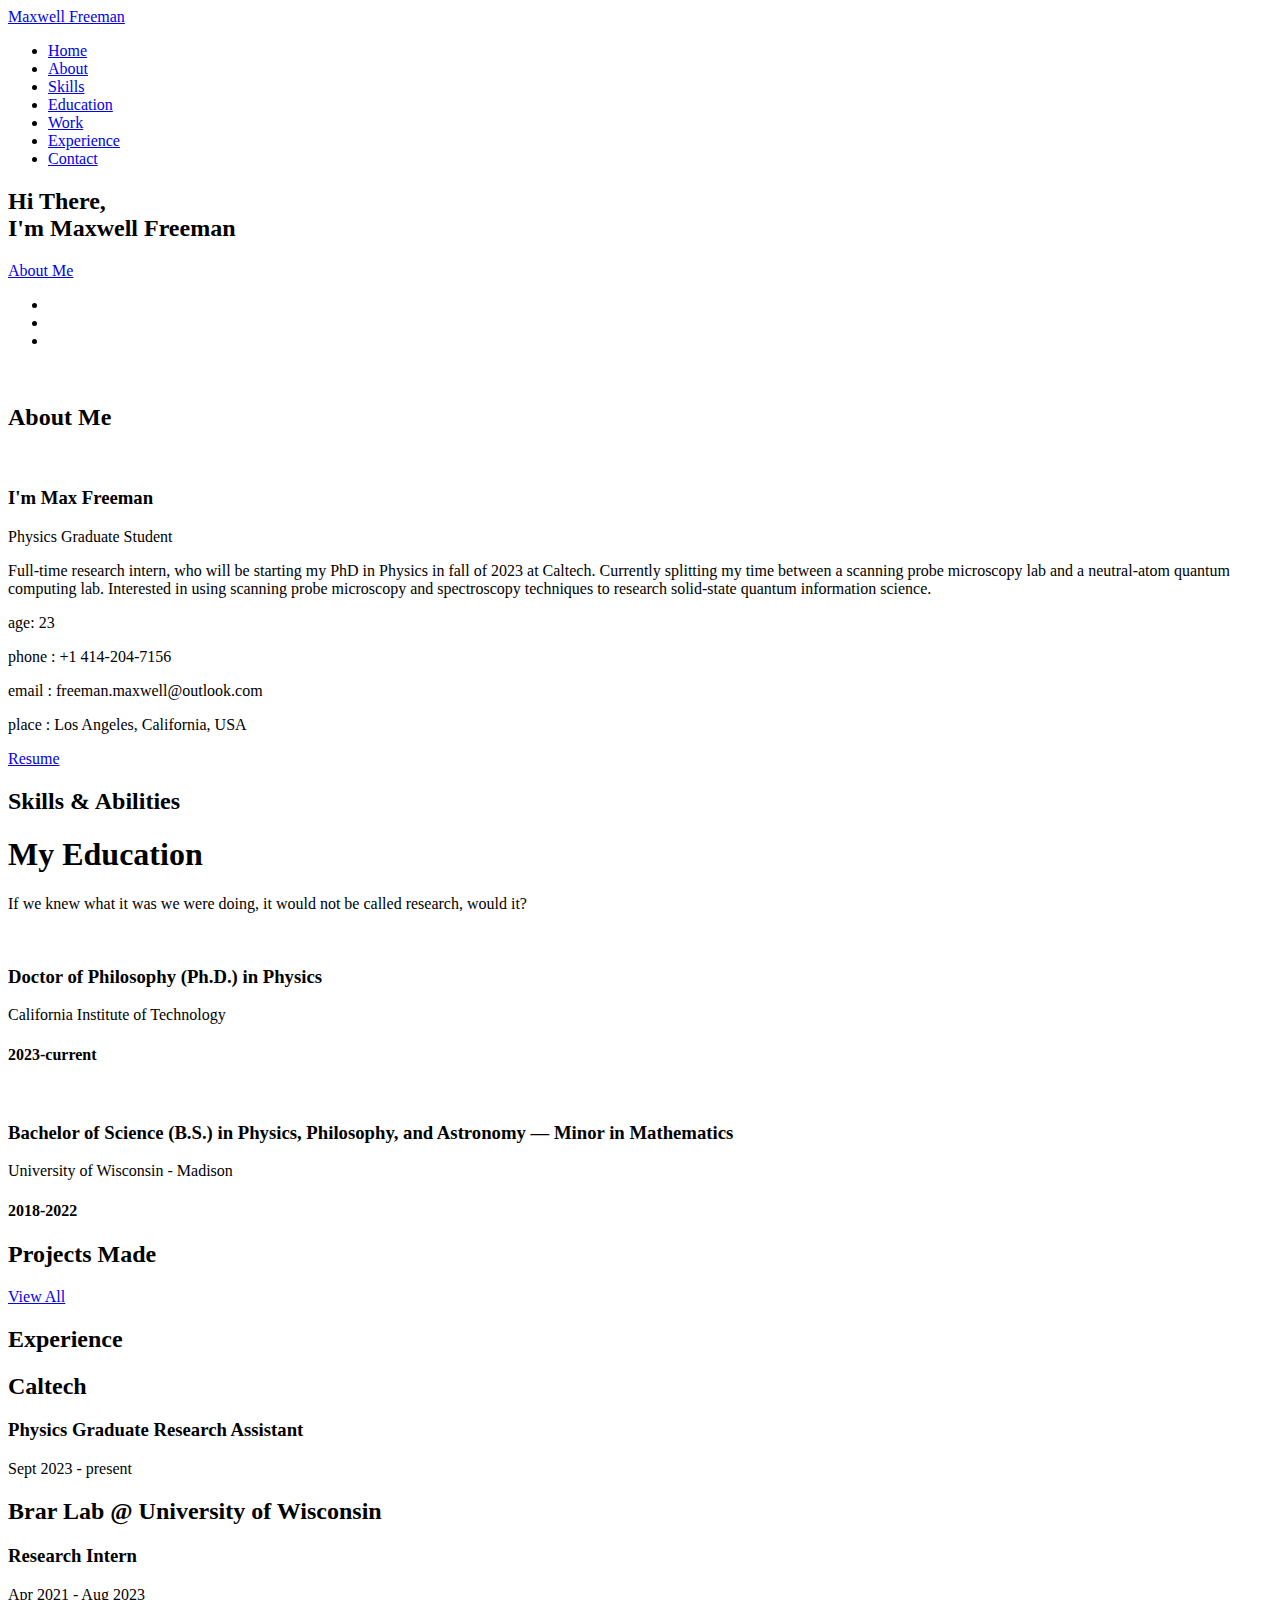
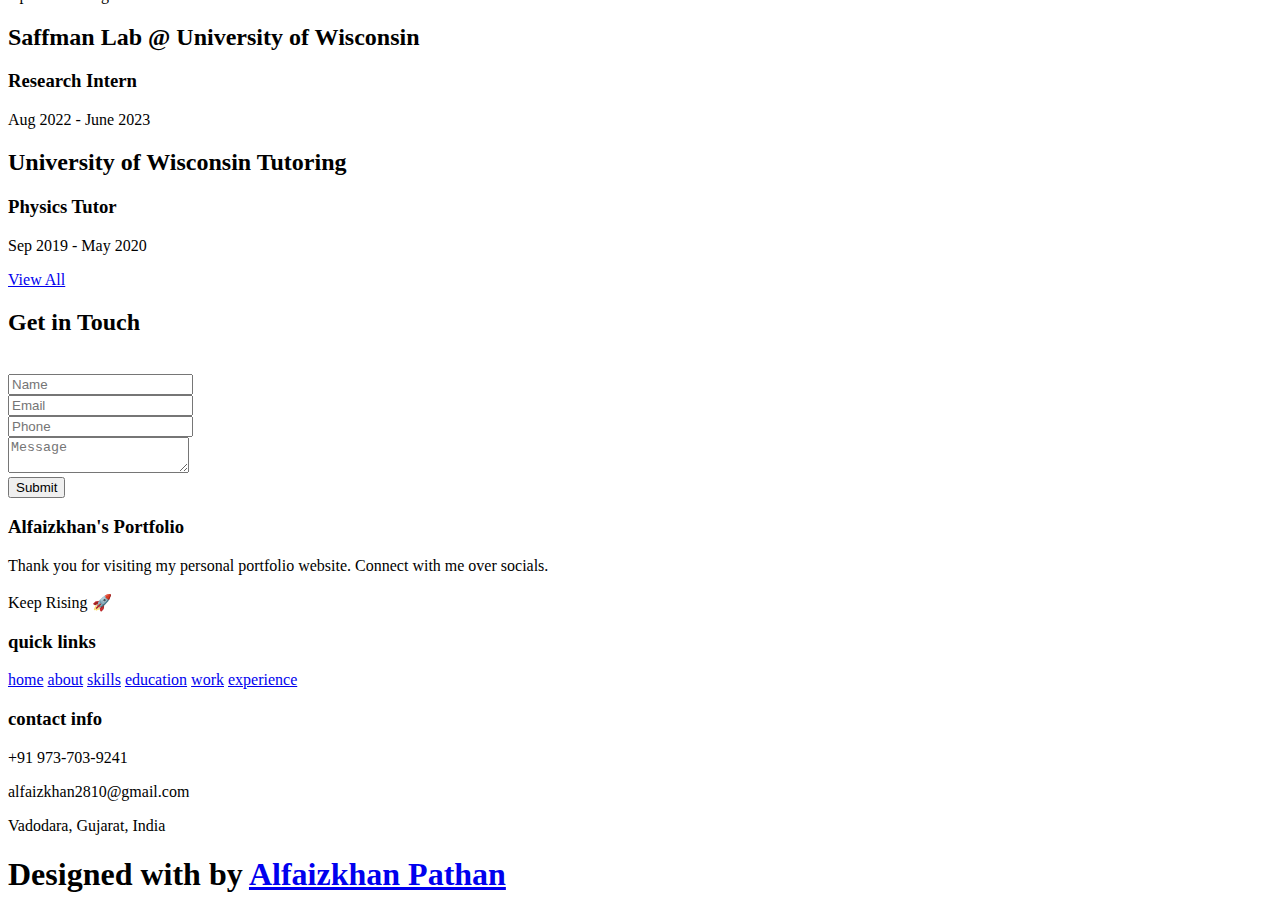
==== index.html @ c897b134 "Updated experience" ====
<!DOCTYPE html>
<html lang="en">
<head>
    <meta charset="UTF-8">
    <meta http-equiv="X-UA-Compatible" content="IE=edge">
    <meta name="viewport" content="width=device-width, initial-scale=1.0">
    <meta name="keywords" content="Maxwell Freeman, portfolio, Maxwell Freeman, resume, CV" />
    <meta name="description" content="Welcome to Maxwell Freeman's Portfolio. Physics Graduate Student" />
    <!-- Custom CSS -->
    <link rel="stylesheet" href="./assets/css/style.css">
    <!-- Font Awesome -->
    <link rel="stylesheet" href="https://cdnjs.cloudflare.com/ajax/libs/font-awesome/5.15.3/css/all.min.css" integrity="sha512-iBBXm8fW90+nuLcSKlbmrPcLa0OT92xO1BIsZ+ywDWZCvqsWgccV3gFoRBv0z+8dLJgyAHIhR35VZc2oM/gI1w==" crossorigin="anonymous" referrerpolicy="no-referrer" />
    <!-- Favicon -->
    <link id='favicon' rel="shortcut icon" href="./assets/images/favicon.png" type="image/x-png">
    <title>Portfolio | Maxwell Freeman</title>
</head>
<body oncontextmenu="return false">

<!-- pre loader -->
<!-- <div class="loader-container">
  <img draggable="false" src="./assets/images/preloader.gif" alt="">
</div> -->

<!-- navbar starts -->
<header>
        <a href="/" class="logo"><i class="fab fa-dev"></i> Maxwell Freeman</a>

        <div id="menu" class="fas fa-bars"></div>
        <nav class="navbar">
            <ul>
            <li><a class="active" href="#home">Home</a></li>
            <li><a href="#about">About</a></li>
            <li><a href="#skills">Skills</a></li>
            <li><a href="#education">Education</a></li>
            <li><a href="#work">Work</a></li>
            <li><a href="#experience">Experience</a></li>
            <li><a href="#contact">Contact</a></li>
            </ul>
        </nav>
</header>
<!-- navbar ends -->


<!-- hero section starts -->
<section class="home" id="home">
    <div id="particles-js"></div>

    <div class="content">
    <h2>Hi There,<br/> I'm Maxwell <span>Freeman</span></h2>
    <p><span class="typing-text"></span></p>
    <a href="#about" class="btn"><span>About Me</span>
      <i class="fas fa-arrow-circle-down"></i>
    </a>
    <div class="socials">
        <ul class="social-icons">
          <li><a class="linkedin" aria-label="LinkedIn" href="https://www.linkedin.com/in/maxwell-freeman-61b3b6212/" target="_blank"><i class="fab fa-linkedin"></i></a></li> 
          <li><a class="github" aria-label="GitHub" href="https://github.com/freemanmaxwell" target="_blank"><i class="fab fa-github"></i></a></li>
          <!--<li><a class="twitter" aria-label="Twitter" href="https://twitter.com/i_m_alfaizkhan" target="_blank"><i class="fab fa-twitter"></i></a></li> -->
          <!--<li><a class="telegram" aria-label="Telegram" href="https://t.me/i_m_alfaizkhan" target="_blank"><i class="fab fa-telegram-plane"></i></a></li> -->
          <li><a class="instagram" aria-label="Instagram" href="https://www.instagram.com/freemanmax6/"><i class="fab fa-instagram" target="_blank"></i></a></li>
          <!-- <li><a class="dev" aria-label="Dev" href="https://dev.to/alfaizkhan" target="_blank"><i class="fab fa-dev"></i></a></li> -->
        </ul>
      </div>
    </div>
<div class="image">
    <img draggable="false" class="tilt" src="./assets/images/firstpic.png" alt="">
</div>
</section>
<!-- hero section ends -->


<!-- about section starts -->
<section class="about" id="about">
    <h2 class="heading"><i class="fas fa-user-alt"></i> About <span>Me</span></h2>
    
    <div class="row">

    <div class="image">
        <img draggable="false" class="tilt" src="./assets/images/profile.jpg" alt="">
    </div>
    <div class="content">
        <h3>I'm Max Freeman <i class="fab fa-black-tie"></i></h3>
        <span class="tag">Physics Graduate Student <i class="fas fa-mobile-alt"></i></span>
        <p>Full-time research intern, who will be starting my PhD in Physics in fall of 2023 at Caltech. Currently splitting my time
          between a scanning probe microscopy lab and a neutral-atom quantum computing lab. Interested in using scanning
          probe microscopy and spectroscopy techniques to research solid-state quantum information science.</p>
        
        <!--<p>I have 3+ years of professional experience in mobile application development including android native, Flutter & Xamarin Cross- platform. My skills includes:
          <br>• Working knowledge with SQLite, RESTful APIs, Firebase (Authentication, Database, Storage, FCM, Crashlytics, Cloud Functions, Dynamic Links), Google Maps(routes and directions), Third-party libraries, Payment Gateway like Stipe.
          <br>• Familiar with JIRA, Git (GitHub, Bitbucket, GitLab), SVN and CI/CD pipeline. • Working knowledge in Dart & Flutter Framework.
          <br>•  Solid understanding of the full mobile app development life cycle.
          <br>• Collaborating with UI and UX Designers, as well as Software Testers, to ensure that each app is presentable and in perfect working order.
          <br>• Identify and correct bugs. Maintain quality and ensure responsiveness of applications.
          <br>• Proofreading app code and correcting mistakes before each app is released. </p>-->
        
        <div class="box-container">
            <div class="box">
              <p><span> age: </span> 23</p>
              <p><span> phone : </span> +1 414-204-7156</p>
            </div>
            <div class="box">
              <p><span> email : </span> freeman.maxwell@outlook.com</p>
              <p><span> place : </span> Los Angeles, California, USA</p>
            </div>
        </div>
        
        <div class="resumebtn">
            <a href="#" class="btn"><span>Resume</span>
                <i class="fas fa-chevron-right"></i>
            </a>
        </div>

    </div>
    </div>
</section>
<!-- about section ends -->

<!-- skills section starts -->
<section class="skills" id="skills">

    <h2 class="heading"><i class="fas fa-laptop-code"></i> Skills & <span>Abilities</span></h2>

    <div class="container">
          <div class="row" id="skillsContainer">

            <!-- <div class="bar">
              <div class="info">
                <img src="https://img.icons8.com/color/48/000000/adobe-xd.png"/>
                <span>AdobeXD</span>
              </div>
            </div> -->

      </div>
</div>
</section>
<!-- skills section ends -->


<!-- education section starts -->
<section class="education" id="education">

  <h1 class="heading"><i class="fas fa-graduation-cap"></i> My <span>Education</span></h1>

    <p class="qoute">If we knew what it was we were doing, it would not be called research, would it?</p>

    <div class="box-container">

    <div class="box">
      <div class="image">
      <img draggable="false" src="./assets/images/educat/caltech.jpg" alt="">
      </div>
      <div class="content">
      <h3>Doctor of Philosophy (Ph.D.) in Physics</h3>
      <p>California Institute of Technology</p>
      <h4>2023-current</h4>
      </div>
    </div>   

    <div class="box">
        <div class="image">
        <img draggable="false" src="./assets/images/educat/wisc.jpg" alt="">
        </div>
        <div class="content">
        <h3>Bachelor of Science (B.S.) in Physics, Philosophy, and Astronomy — Minor in Mathematics</h3>
        <p>University of Wisconsin - Madison</p>
        <h4>2018-2022</h4>
        </div>
    </div>

</div>
</section>
<!-- education section ends -->


<!-- work project section starts -->
<section class="work" id="work">

  <h2 class="heading"><i class="fas fa-laptop-code"></i> Projects <span>Made</span></h2>

  <div class="box-container">

    <!-- <div class="box tilt">
      <img draggable="false" src="./assets/images/projects/portfolio1.PNG" alt="" />
      <div class="content">
        <div class="tag">
        <h3>Portfolio Website</h3>
        </div>
        <div class="desc">
          <p>Personal portfolio website. Don't need much info about it, just scroll down. You're here only!</p>
          <div class="btns">
            <a href="#" class="btn" target="_blank"><i class="fas fa-eye"></i> View</a>
            <a href="https://github.com/alfaizkhan/alfaizkhan.github.io" class="btn" target="_blank">Code <i class="fas fa-code"></i></a>
          </div>
        </div>
      </div>
    </div> -->

</div>

<div class="viewall">
  <a href="/projects" class="btn"><span>View All</span>
    <i class="fas fa-arrow-right"></i>
</a>
</div>

</section>
<!-- work project section ends -->

<!-- experience section starts -->
<section class="experience" id="experience">

  <h2 class="heading"><i class="fas fa-briefcase"></i> Experience</h2>
  <div class="quote">
      <span> </span>
  </div>

  <div class="timeline">

    <div class="container right">
      <div class="content">
        <div class="tag">
          <h2>Caltech</h2>
        </div>
        <div class="desc">
            <h3>Physics Graduate Research Assistant</h3>
            <p>Sept 2023 - present</p>
        </div>
      </div>
    </div>

    <div class="container left">
      <div class="content">
        <div class="tag">
          <h2>Brar Lab @ University of Wisconsin</h2>
        </div>
        <div class="desc">
            <h3>Research Intern</h3>
            <p>Apr 2021 - Aug 2023</p>
        </div>
      </div>
    </div>

    <div class="container right">
      <div class="content">
        <div class="tag">
          <h2>Saffman Lab @ University of Wisconsin</h2>
        </div>
        <div class="desc">
            <h3>Research Intern</h3>
            <p>Aug 2022 - June 2023</p>
        </div>
      </div>
    </div>

    <div class="container left">
      <div class="content">
        <div class="tag">
          <h2>University of Wisconsin Tutoring</h2>
        </div>
        <div class="desc">
            <h3>Physics Tutor</h3>
            <p>Sep 2019 - May 2020</p>
        </div>
      </div>
    </div>



  <div class="morebtn">
    <a href="/experience" class="btn"><span>View All</span>
      <i class="fas fa-arrow-right"></i>
  </a>
  </div>

</div>

</section>
<!-- experience section ends -->

<!-- contact section starts -->
<section class="contact" id="contact">
  
  <h2 class="heading"><i class="fas fa-headset"></i> Get in <span>Touch</span></h2>

  <div class="container">
    <div class="content">
      <div class="image-box">
        <img draggable="false" src="./assets/images/contact1.png" alt="">
      </div>
    <form id="contact-form">
      
      <div class="form-group">
        <div class="field">
          <input type="text" name="name" placeholder="Name" required>
          <i class='fas fa-user'></i>
        </div>
        <div class="field">
          <input type="text" name="email" placeholder="Email" required>
          <i class='fas fa-envelope'></i>
        </div>
        <div class="field">
          <input type="text" name="phone" placeholder="Phone">
          <i class='fas fa-phone-alt'></i>
        </div>
        <div class="message">
        <textarea placeholder="Message" name="message" required></textarea>
        <i class="fas fa-comment-dots"></i>
        </div>
        </div>
      <div class="button-area">
        <button type="submit">
          Submit <i class="fa fa-paper-plane"></i></button>
      </div>
    </form>
  </div>
  </div>
</section>
<!-- contact section ends -->


<!-- footer section starts -->
<section class="footer">

  <div class="box-container">

      <div class="box">
          <h3>Alfaizkhan's Portfolio</h3>
          <p>Thank you for visiting my personal portfolio website. Connect with me over socials. <br/> <br/> Keep Rising 🚀</p>
      </div>

      <div class="box">
          <h3>quick links</h3>
          <a href="#home"><i class="fas fa-chevron-circle-right"></i> home</a>
          <a href="#about"><i class="fas fa-chevron-circle-right"></i> about</a>
          <a href="#skills"><i class="fas fa-chevron-circle-right"></i> skills</a>
          <a href="#education"><i class="fas fa-chevron-circle-right"></i> education</a>
          <a href="#work"><i class="fas fa-chevron-circle-right"></i> work</a>
          <a href="#experience"><i class="fas fa-chevron-circle-right"></i> experience</a>
      </div>

      <div class="box">
          <h3>contact info</h3>
          <p> <i class="fas fa-phone"></i>+91 973-703-9241</p>
          <p> <i class="fas fa-envelope"></i>alfaizkhan2810@gmail.com</p>
          <p> <i class="fas fa-map-marked-alt"></i>Vadodara, Gujarat, India</p>
          <div class="share">

              <a href="https://www.linkedin.com/in/alfaizkhan" class="fab fa-linkedin" aria-label="LinkedIn" target="_blank"></a>
              <a href="https://github.com/alfaizkhan" class="fab fa-github" aria-label="GitHub" target="_blank"></a>
              <a href="mailto:alfaizkhan2810@gmail.com" class="fas fa-envelope" aria-label="Mail" target="_blank"></a>
              <a href="https://twitter.com/i_m_alfaizkhan" class="fab fa-twitter" aria-label="Twitter" target="_blank"></a>
              <a href="https://t.me/i_m_alfaizkhan" class="fab fa-telegram-plane" aria-label="Telegram" target="_blank"></a>
          </div>
      </div>
  </div>

  <h1 class="credit">Designed with <i class="fa fa-heart pulse"></i> by <a href="https://www.linkedin.com/in/alfaizkhan"> Alfaizkhan Pathan</a></h1>

</section>
<!-- footer section ends -->


<!-- scroll top btn -->
<a href="#home" aria-label="ScrollTop" class="fas fa-angle-up" id="scroll-top"></a>
<!-- scroll back to top -->


<!-- ==== ALL MAJOR JAVASCRIPT CDNS STARTS ==== -->
<!-- jquery cdn -->
<script src="https://cdnjs.cloudflare.com/ajax/libs/jquery/3.6.0/jquery.min.js" integrity="sha512-894YE6QWD5I59HgZOGReFYm4dnWc1Qt5NtvYSaNcOP+u1T9qYdvdihz0PPSiiqn/+/3e7Jo4EaG7TubfWGUrMQ==" crossorigin="anonymous" referrerpolicy="no-referrer"></script>

<!-- typed.js cdn -->
<script src="https://cdnjs.cloudflare.com/ajax/libs/typed.js/2.0.5/typed.min.js" integrity="sha512-1KbKusm/hAtkX5FScVR5G36wodIMnVd/aP04af06iyQTkD17szAMGNmxfNH+tEuFp3Og/P5G32L1qEC47CZbUQ==" crossorigin="anonymous" referrerpolicy="no-referrer"></script>

<!-- particle.js links -->
<script src="./assets/js/particles.min.js"></script>
<script src="./assets/js/app.js"></script>

<!-- vanilla tilt.js links -->
<script src="https://cdnjs.cloudflare.com/ajax/libs/vanilla-tilt/1.7.0/vanilla-tilt.min.js" integrity="sha512-SttpKhJqONuBVxbRcuH0wezjuX+BoFoli0yPsnrAADcHsQMW8rkR84ItFHGIkPvhnlRnE2FaifDOUw+EltbuHg==" crossorigin="anonymous" referrerpolicy="no-referrer"></script>

<!-- scroll reveal anim -->
<script src="https://unpkg.com/scrollreveal"></script>

<script
      type="text/javascript"
      src="https://cdn.jsdelivr.net/npm/emailjs-com@3/dist/email.min.js"
    ></script>

<!-- ==== ALL MAJOR JAVASCRIPT CDNS ENDS ==== -->

<script src="./assets/js/script.js"></script>

</body>
</html>
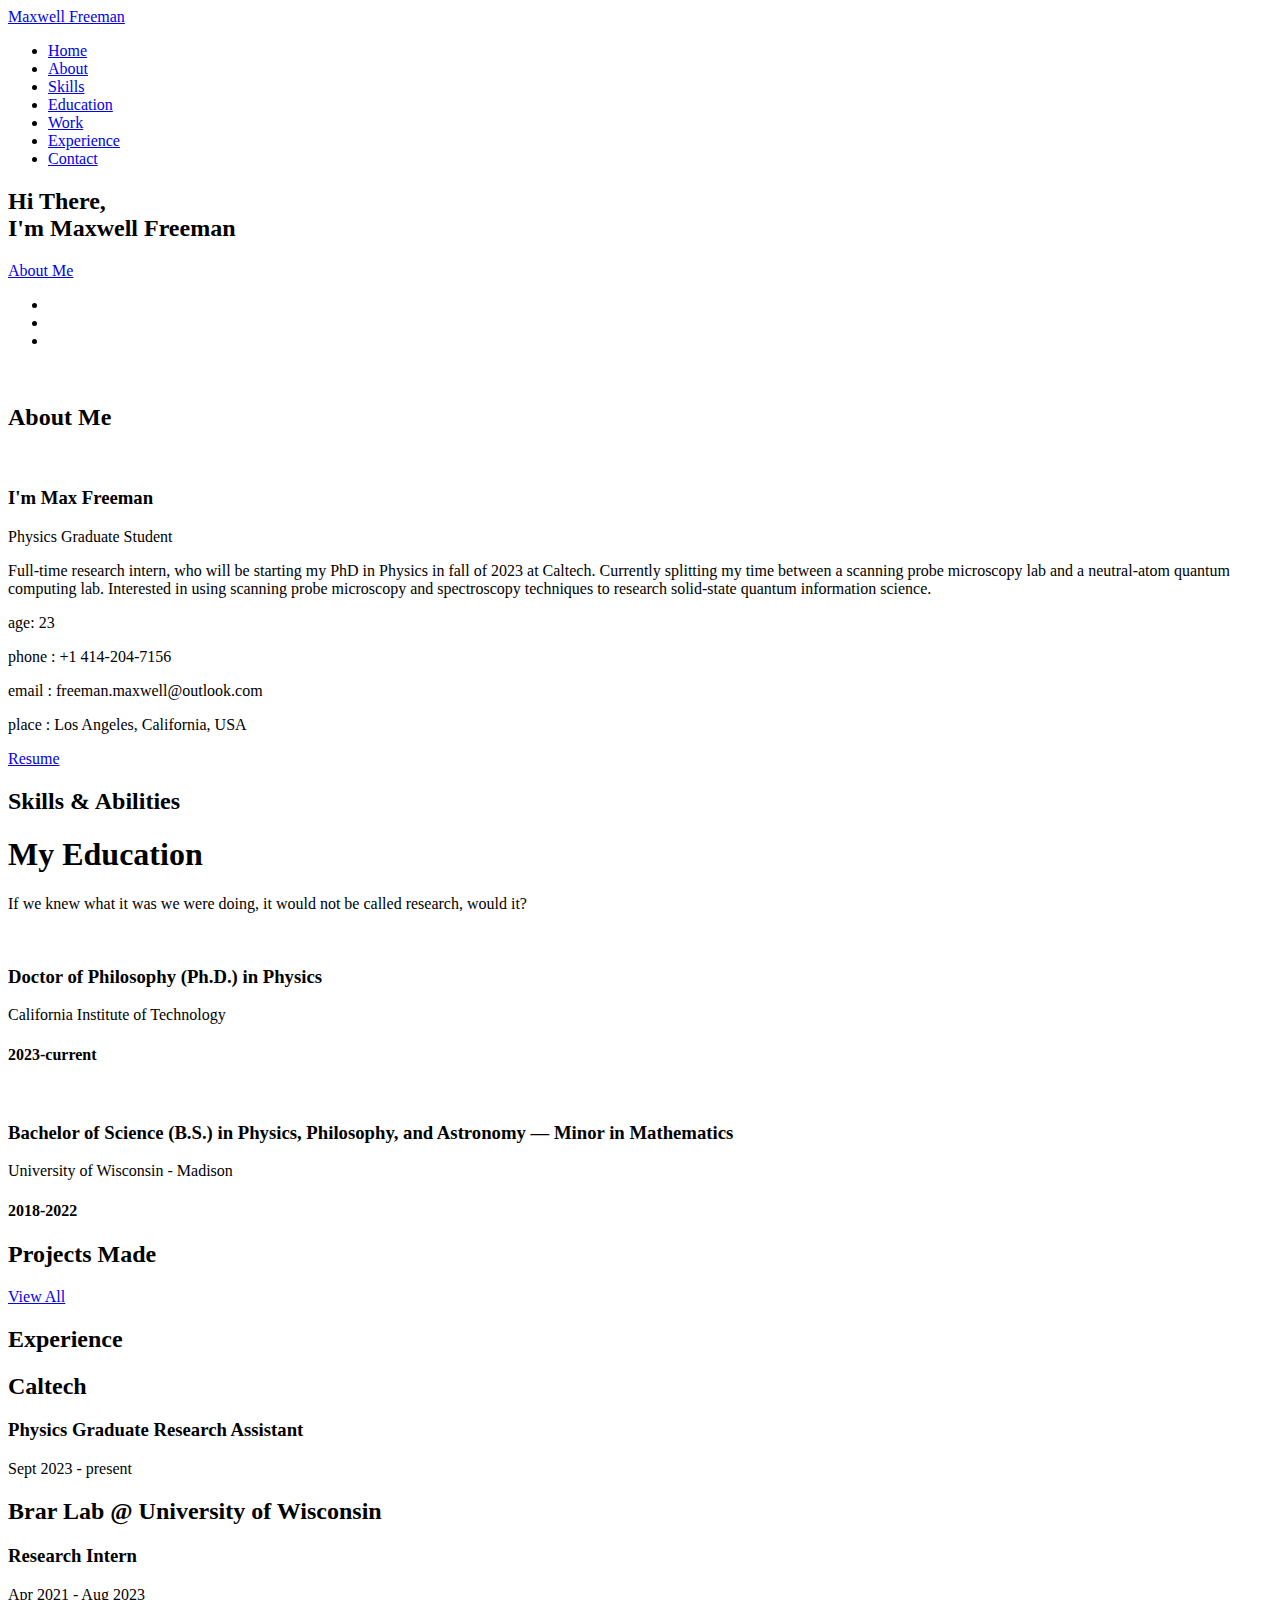
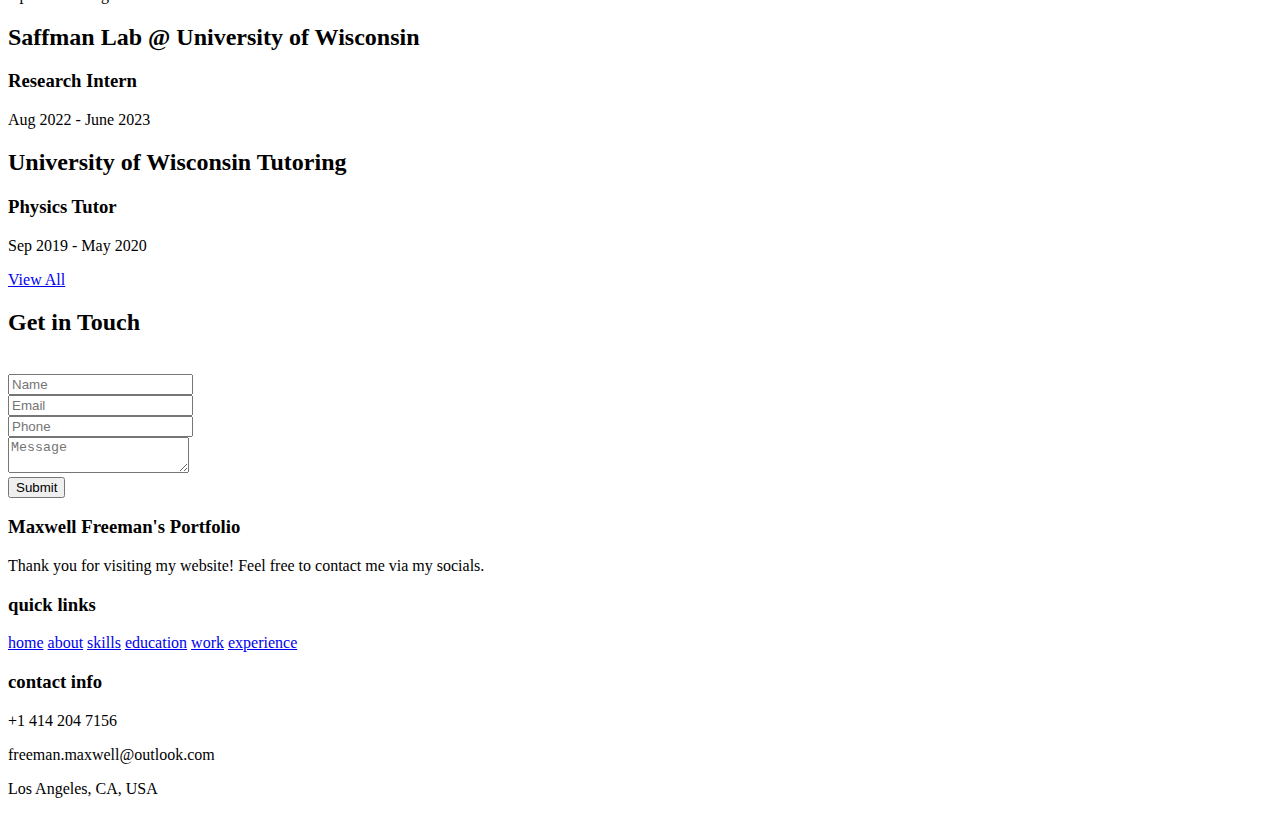
==== commit d9910eba: "edited skills" ====
--- a/index.html
+++ b/index.html
@@ -324,8 +324,8 @@
   <div class="box-container">
 
       <div class="box">
-          <h3>Alfaizkhan's Portfolio</h3>
-          <p>Thank you for visiting my personal portfolio website. Connect with me over socials. <br/> <br/> Keep Rising 🚀</p>
+          <h3>Maxwell Freeman's Portfolio</h3>
+          <p>Thank you for visiting my website! Feel free to contact me via my socials.</p>
       </div>
 
       <div class="box">
@@ -340,21 +340,21 @@
 
       <div class="box">
           <h3>contact info</h3>
-          <p> <i class="fas fa-phone"></i>+91 973-703-9241</p>
-          <p> <i class="fas fa-envelope"></i>alfaizkhan2810@gmail.com</p>
-          <p> <i class="fas fa-map-marked-alt"></i>Vadodara, Gujarat, India</p>
+          <p> <i class="fas fa-phone"></i>+1 414 204 7156</p>
+          <p> <i class="fas fa-envelope"></i>freeman.maxwell@outlook.com</p>
+          <p> <i class="fas fa-map-marked-alt"></i>Los Angeles, CA, USA</p>
           <div class="share">
 
-              <a href="https://www.linkedin.com/in/alfaizkhan" class="fab fa-linkedin" aria-label="LinkedIn" target="_blank"></a>
-              <a href="https://github.com/alfaizkhan" class="fab fa-github" aria-label="GitHub" target="_blank"></a>
-              <a href="mailto:alfaizkhan2810@gmail.com" class="fas fa-envelope" aria-label="Mail" target="_blank"></a>
-              <a href="https://twitter.com/i_m_alfaizkhan" class="fab fa-twitter" aria-label="Twitter" target="_blank"></a>
-              <a href="https://t.me/i_m_alfaizkhan" class="fab fa-telegram-plane" aria-label="Telegram" target="_blank"></a>
+              <a href="https://www.linkedin.com/in/maxwell-freeman-61b3b6212/" class="fab fa-linkedin" aria-label="LinkedIn" target="_blank"></a>
+              <a href="https://github.com/freemanmaxwell" class="fab fa-github" aria-label="GitHub" target="_blank"></a>
+              <a href="mailto:freeman.maxwell@outlook.com" class="fas fa-envelope" aria-label="Mail" target="_blank"></a>
+              <!--<a href="https://twitter.com/i_m_alfaizkhan" class="fab fa-twitter" aria-label="Twitter" target="_blank"></a>-->
+              <!--<a href="https://t.me/i_m_alfaizkhan" class="fab fa-telegram-plane" aria-label="Telegram" target="_blank"></a>-->
           </div>
       </div>
   </div>
 
-  <h1 class="credit">Designed with <i class="fa fa-heart pulse"></i> by <a href="https://www.linkedin.com/in/alfaizkhan"> Alfaizkhan Pathan</a></h1>
+  <!--<h1 class="credit">Designed with <i class="fa fa-heart pulse"></i> by <a href="https://www.linkedin.com/in/alfaizkhan"> Alfaizkhan Pathan</a></h1>-->
 
 </section>
 <!-- footer section ends -->
@@ -387,7 +387,7 @@
       src="https://cdn.jsdelivr.net/npm/emailjs-com@3/dist/email.min.js"
     ></script>
 
-<!-- ==== ALL MAJOR JAVASCRIPT CDNS ENDS ==== -->
+<!-- ==== ALL MAJOR JAVASCRIPT  CDNS ENDS ==== -->
 
 <script src="./assets/js/script.js"></script>
 
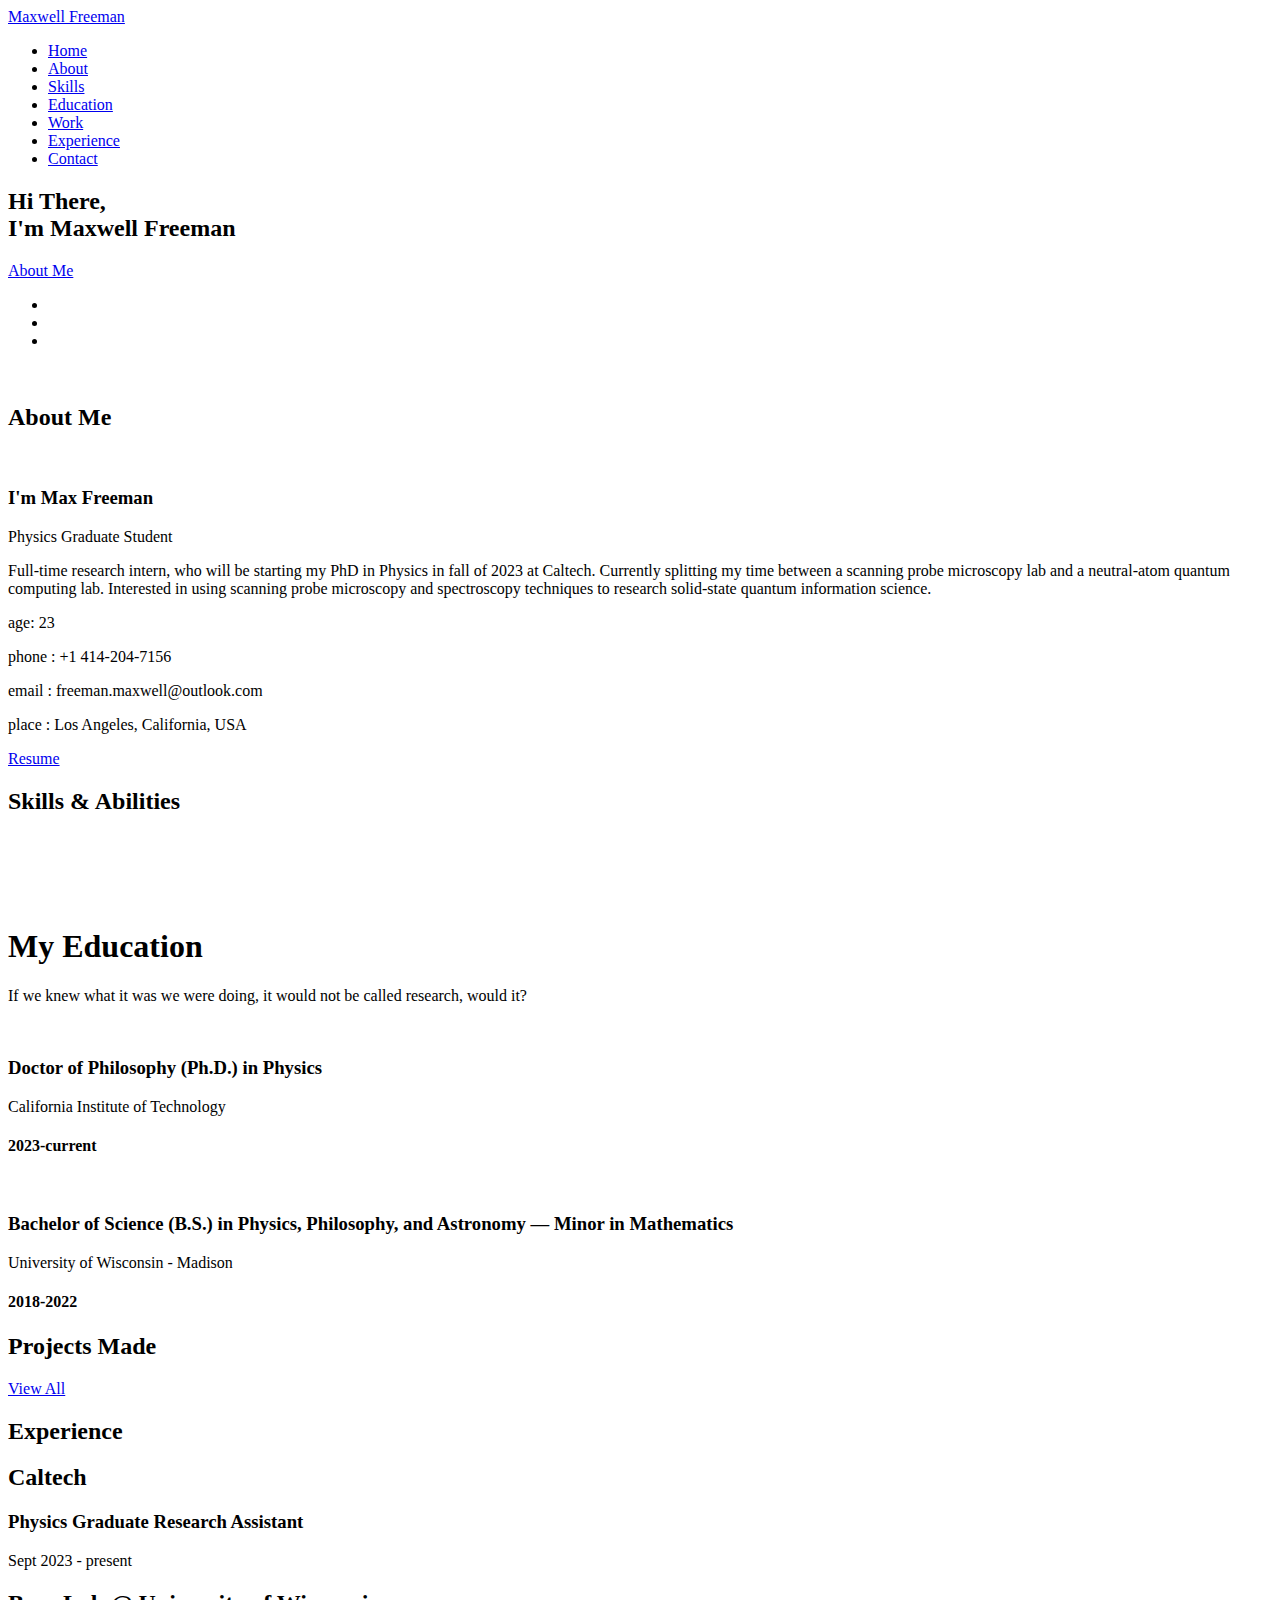
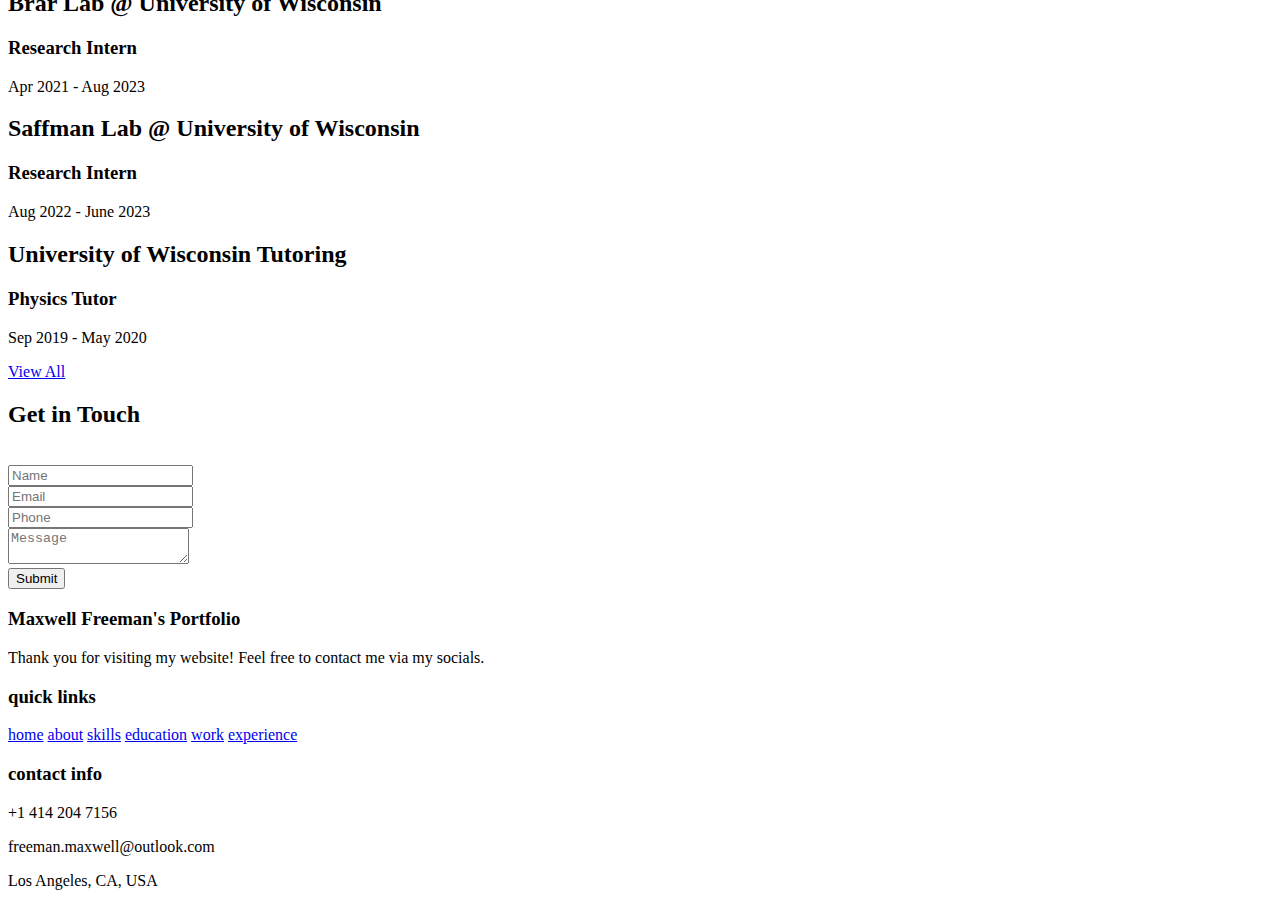
==== commit 09a4dafe: "Added skills" ====
--- a/index.html
+++ b/index.html
@@ -105,7 +105,7 @@
         </div>
         
         <div class="resumebtn">
-            <a href="#" class="btn"><span>Resume</span>
+            <a href="./assets/docs/CV_Maxwell_Freeman_20230607.pdf" target="_blank" class="btn"><span>Resume</span>
                 <i class="fas fa-chevron-right"></i>
             </a>
         </div>
@@ -119,18 +119,12 @@
 <section class="skills" id="skills">
 
     <h2 class="heading"><i class="fas fa-laptop-code"></i> Skills & <span>Abilities</span></h2>
+    <br></br>
+    <br></br>
 
     <div class="container">
           <div class="row" id="skillsContainer">
-
-            <!-- <div class="bar">
-              <div class="info">
-                <img src="https://img.icons8.com/color/48/000000/adobe-xd.png"/>
-                <span>AdobeXD</span>
-              </div>
-            </div> -->
-
-      </div>
+    </div>
 </div>
 </section>
 <!-- skills section ends -->
@@ -172,28 +166,12 @@
 <!-- education section ends -->
 
 
-<!-- work project section starts -->
+<!-- project section starts -->
 <section class="work" id="work">
 
   <h2 class="heading"><i class="fas fa-laptop-code"></i> Projects <span>Made</span></h2>
 
   <div class="box-container">
-
-    <!-- <div class="box tilt">
-      <img draggable="false" src="./assets/images/projects/portfolio1.PNG" alt="" />
-      <div class="content">
-        <div class="tag">
-        <h3>Portfolio Website</h3>
-        </div>
-        <div class="desc">
-          <p>Personal portfolio website. Don't need much info about it, just scroll down. You're here only!</p>
-          <div class="btns">
-            <a href="#" class="btn" target="_blank"><i class="fas fa-eye"></i> View</a>
-            <a href="https://github.com/alfaizkhan/alfaizkhan.github.io" class="btn" target="_blank">Code <i class="fas fa-code"></i></a>
-          </div>
-        </div>
-      </div>
-    </div> -->
 
 </div>
 
@@ -204,7 +182,7 @@
 </div>
 
 </section>
-<!-- work project section ends -->
+<!-- project section ends -->
 
 <!-- experience section starts -->
 <section class="experience" id="experience">
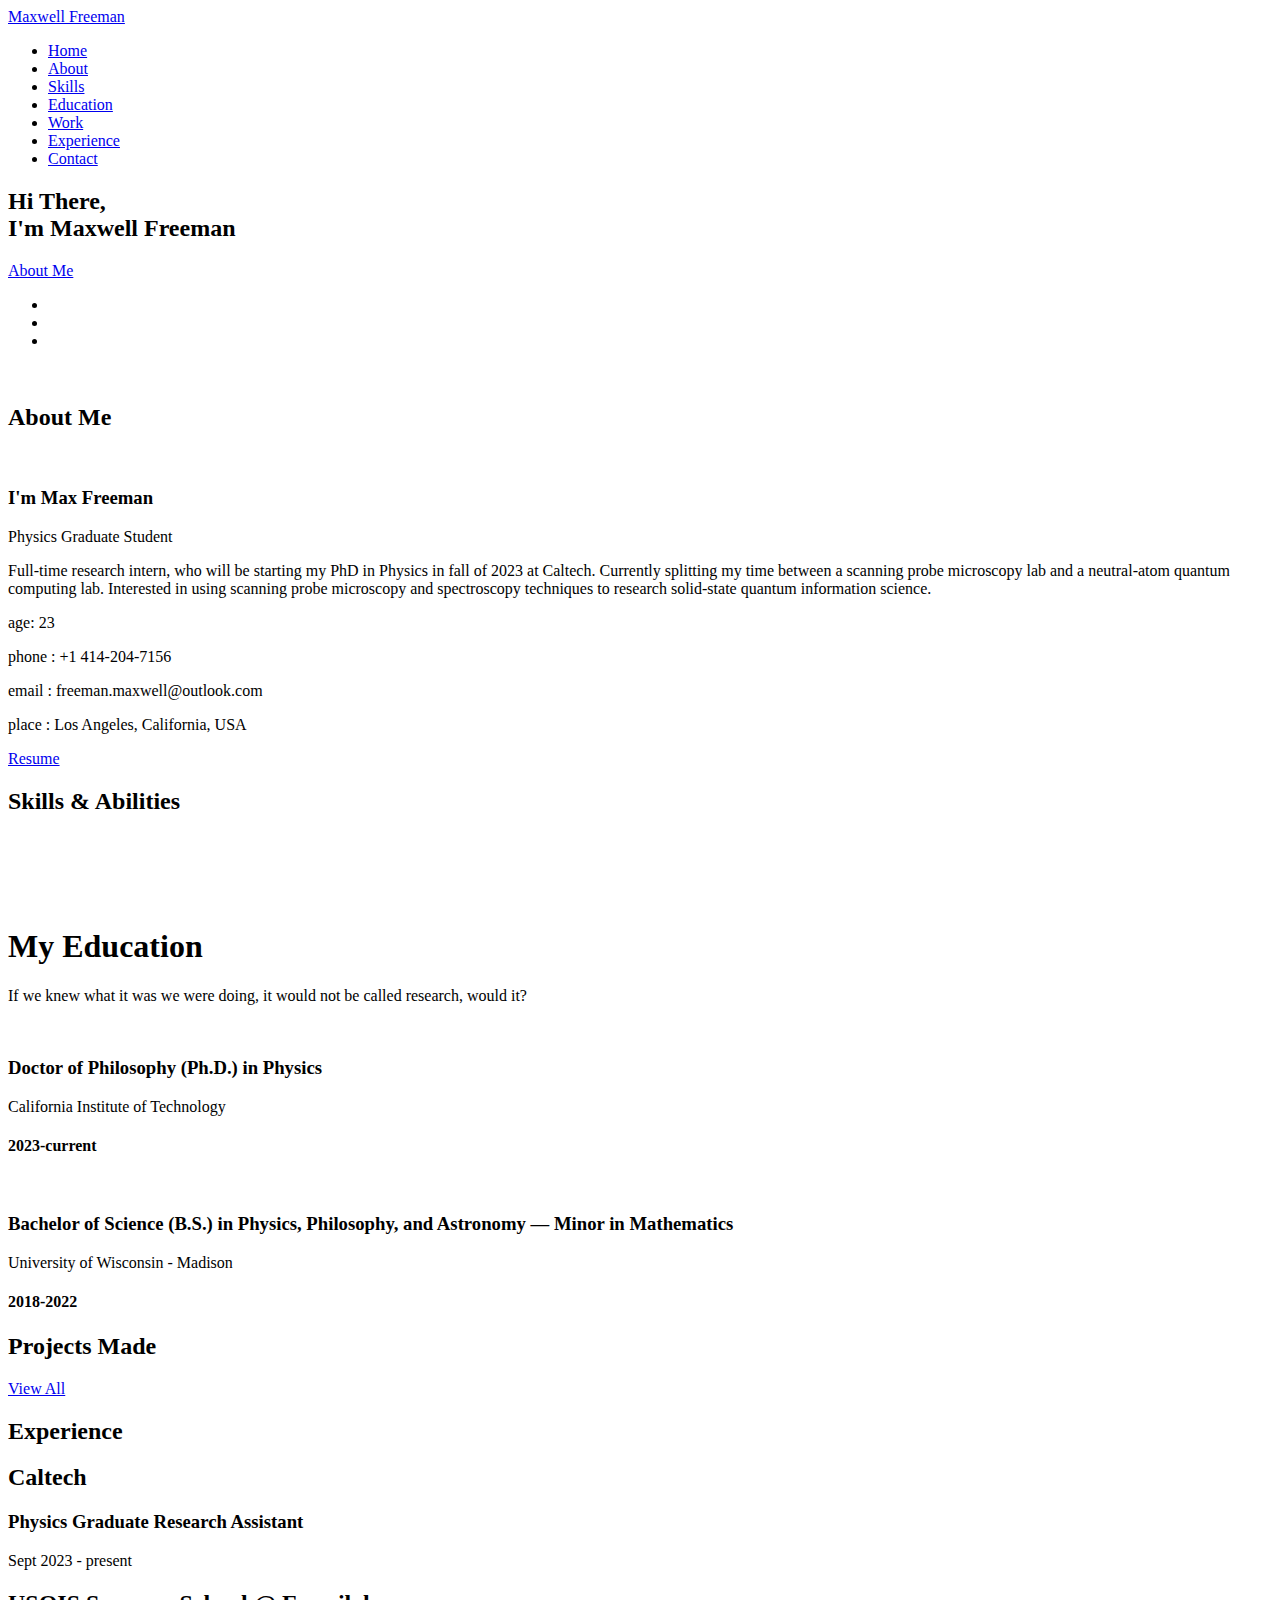
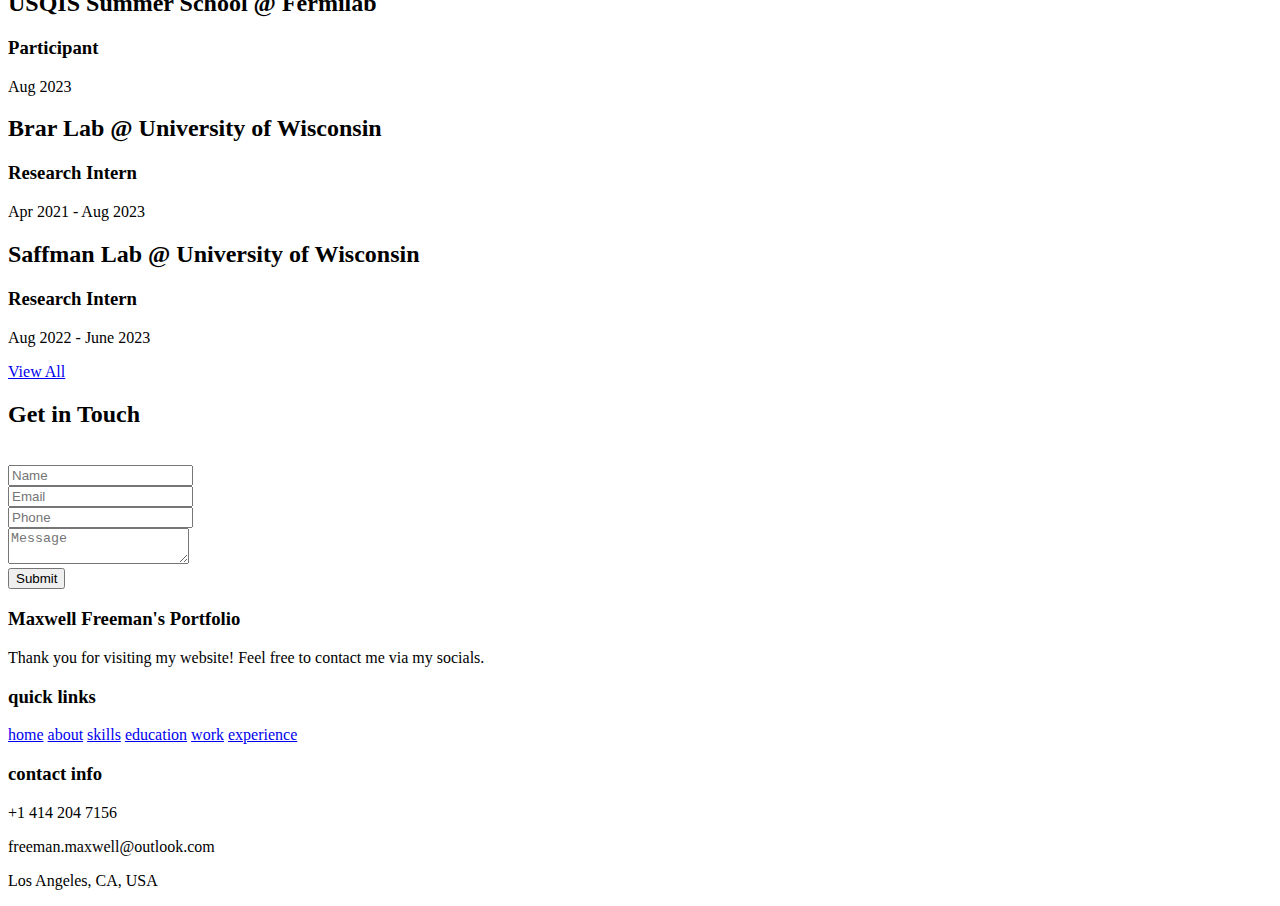
==== commit 1b3adc44: "changed icons" ====
--- a/index.html
+++ b/index.html
@@ -12,7 +12,7 @@
     <link rel="stylesheet" href="https://cdnjs.cloudflare.com/ajax/libs/font-awesome/5.15.3/css/all.min.css" integrity="sha512-iBBXm8fW90+nuLcSKlbmrPcLa0OT92xO1BIsZ+ywDWZCvqsWgccV3gFoRBv0z+8dLJgyAHIhR35VZc2oM/gI1w==" crossorigin="anonymous" referrerpolicy="no-referrer" />
     <!-- Favicon -->
     <link id='favicon' rel="shortcut icon" href="./assets/images/favicon.png" type="image/x-png">
-    <title>Portfolio | Maxwell Freeman</title>
+    <title>Maxwell Freeman</title>
 </head>
 <body oncontextmenu="return false">
 
@@ -23,7 +23,7 @@
 
 <!-- navbar starts -->
 <header>
-        <a href="/" class="logo"><i class="fab fa-dev"></i> Maxwell Freeman</a>
+        <a href="/" class="logo"><i class="fas fa-microscope"></i>  Maxwell Freeman</a>
 
         <div id="menu" class="fas fa-bars"></div>
         <nav class="navbar">
@@ -79,20 +79,11 @@
         <img draggable="false" class="tilt" src="./assets/images/profile.jpg" alt="">
     </div>
     <div class="content">
-        <h3>I'm Max Freeman <i class="fab fa-black-tie"></i></h3>
-        <span class="tag">Physics Graduate Student <i class="fas fa-mobile-alt"></i></span>
+        <h3>I'm Max Freeman</h3>
+        <span class="tag">Physics Graduate Student </span>
         <p>Full-time research intern, who will be starting my PhD in Physics in fall of 2023 at Caltech. Currently splitting my time
           between a scanning probe microscopy lab and a neutral-atom quantum computing lab. Interested in using scanning
           probe microscopy and spectroscopy techniques to research solid-state quantum information science.</p>
-        
-        <!--<p>I have 3+ years of professional experience in mobile application development including android native, Flutter & Xamarin Cross- platform. My skills includes:
-          <br>• Working knowledge with SQLite, RESTful APIs, Firebase (Authentication, Database, Storage, FCM, Crashlytics, Cloud Functions, Dynamic Links), Google Maps(routes and directions), Third-party libraries, Payment Gateway like Stipe.
-          <br>• Familiar with JIRA, Git (GitHub, Bitbucket, GitLab), SVN and CI/CD pipeline. • Working knowledge in Dart & Flutter Framework.
-          <br>•  Solid understanding of the full mobile app development life cycle.
-          <br>• Collaborating with UI and UX Designers, as well as Software Testers, to ensure that each app is presentable and in perfect working order.
-          <br>• Identify and correct bugs. Maintain quality and ensure responsiveness of applications.
-          <br>• Proofreading app code and correcting mistakes before each app is released. </p>-->
-        
         <div class="box-container">
             <div class="box">
               <p><span> age: </span> 23</p>
@@ -209,6 +200,18 @@
     <div class="container left">
       <div class="content">
         <div class="tag">
+          <h2>USQIS Summer School @ Fermilab</h2>
+        </div>
+        <div class="desc">
+            <h3>Participant</h3>
+            <p>Aug 2023</p>
+        </div>
+      </div>
+    </div>
+
+    <div class="container right">
+      <div class="content">
+        <div class="tag">
           <h2>Brar Lab @ University of Wisconsin</h2>
         </div>
         <div class="desc">
@@ -218,7 +221,7 @@
       </div>
     </div>
 
-    <div class="container right">
+    <div class="container left">
       <div class="content">
         <div class="tag">
           <h2>Saffman Lab @ University of Wisconsin</h2>
@@ -229,19 +232,6 @@
         </div>
       </div>
     </div>
-
-    <div class="container left">
-      <div class="content">
-        <div class="tag">
-          <h2>University of Wisconsin Tutoring</h2>
-        </div>
-        <div class="desc">
-            <h3>Physics Tutor</h3>
-            <p>Sep 2019 - May 2020</p>
-        </div>
-      </div>
-    </div>
-
 
 
   <div class="morebtn">
@@ -256,8 +246,10 @@
 <!-- experience section ends -->
 
 <!-- contact section starts -->
-<section class="contact" id="contact">
-  
+<script src="https://code.jquery.com/jquery-3.6.0.min.js"></script>
+
+ <section class="contact" id="contact">
+
   <h2 class="heading"><i class="fas fa-headset"></i> Get in <span>Touch</span></h2>
 
   <div class="container">
@@ -265,32 +257,33 @@
       <div class="image-box">
         <img draggable="false" src="./assets/images/contact1.png" alt="">
       </div>
-    <form id="contact-form">
-      
-      <div class="form-group">
-        <div class="field">
-          <input type="text" name="name" placeholder="Name" required>
-          <i class='fas fa-user'></i>
-        </div>
-        <div class="field">
-          <input type="text" name="email" placeholder="Email" required>
-          <i class='fas fa-envelope'></i>
-        </div>
-        <div class="field">
-          <input type="text" name="phone" placeholder="Phone">
-          <i class='fas fa-phone-alt'></i>
-        </div>
-        <div class="message">
-        <textarea placeholder="Message" name="message" required></textarea>
-        <i class="fas fa-comment-dots"></i>
-        </div>
-        </div>
-      <div class="button-area">
-        <button type="submit">
-          Submit <i class="fa fa-paper-plane"></i></button>
-      </div>
-    </form>
-  </div>
+      <form id="contact-form">
+
+        <div class="form-group">
+          <div class="field">
+            <input type="text" name="name" placeholder="Name" required>
+            <i class='fas fa-user'></i>
+          </div>
+          <div class="field">
+            <input type="text" name="email" placeholder="Email" required>
+            <i class='fas fa-envelope'></i>
+          </div>
+          <div class="field">
+            <input type="text" name="phone" placeholder="Phone">
+            <i class='fas fa-phone-alt'></i>
+          </div>
+          <div class="message">
+            <textarea placeholder="Message" name="message" required></textarea>
+            <i class="fas fa-comment-dots"></i>
+          </div>
+        </div>
+        <div class="button-area">
+          <button type="submit">
+            Submit <i class="fa fa-paper-plane"></i>
+          </button>
+        </div>
+      </form>
+    </div>
   </div>
 </section>
 <!-- contact section ends -->
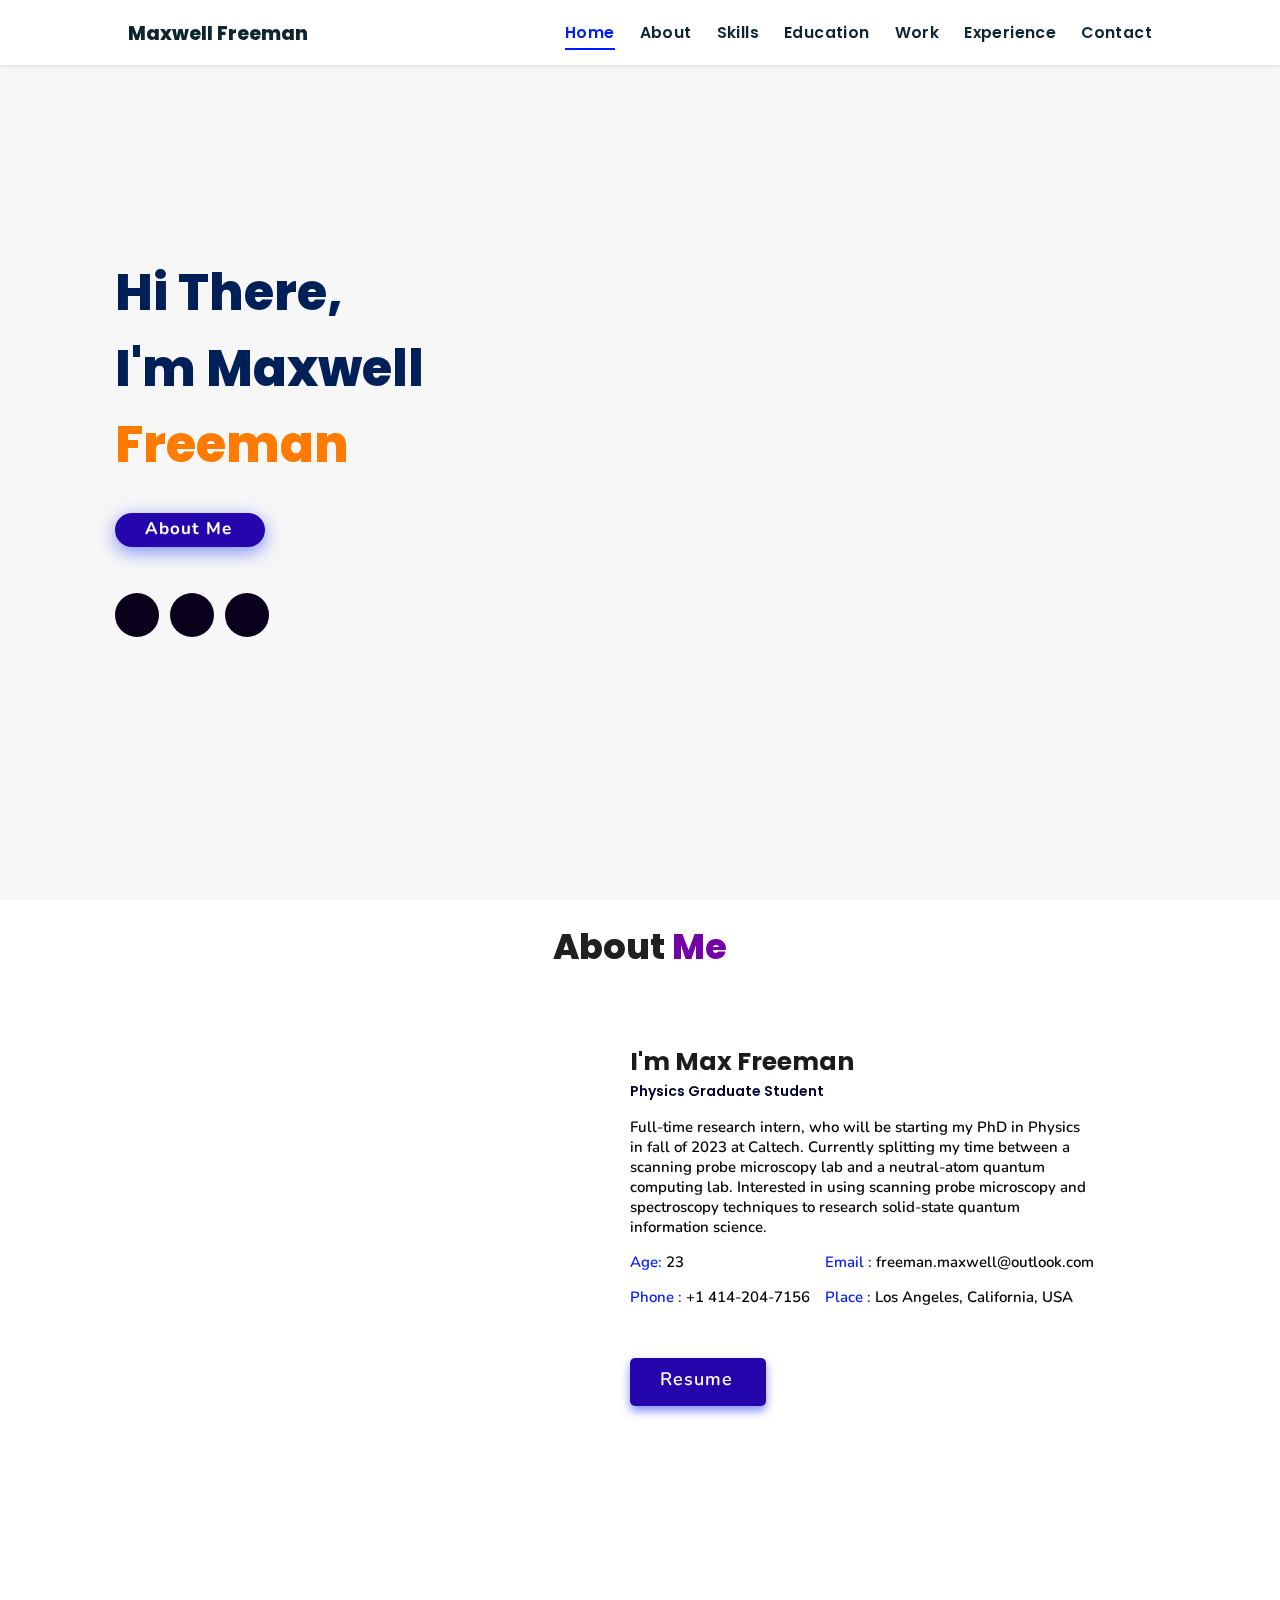
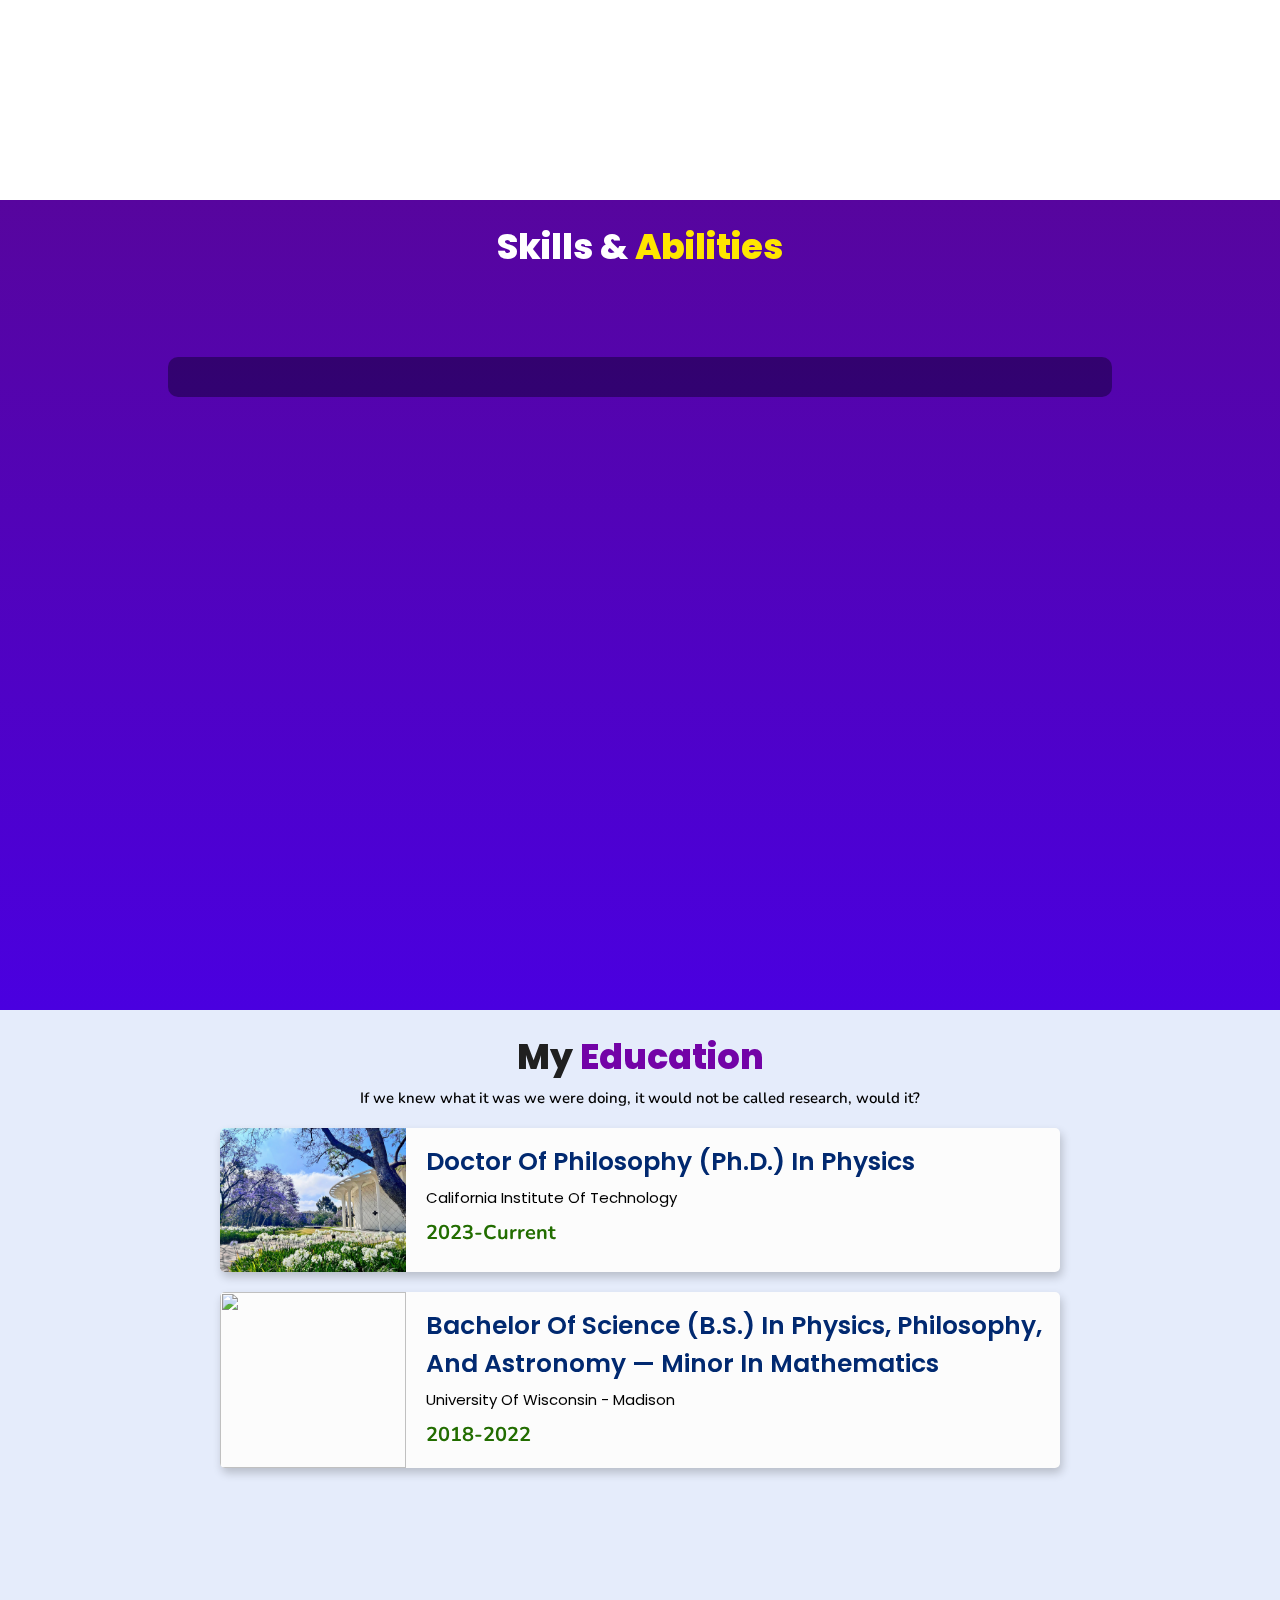
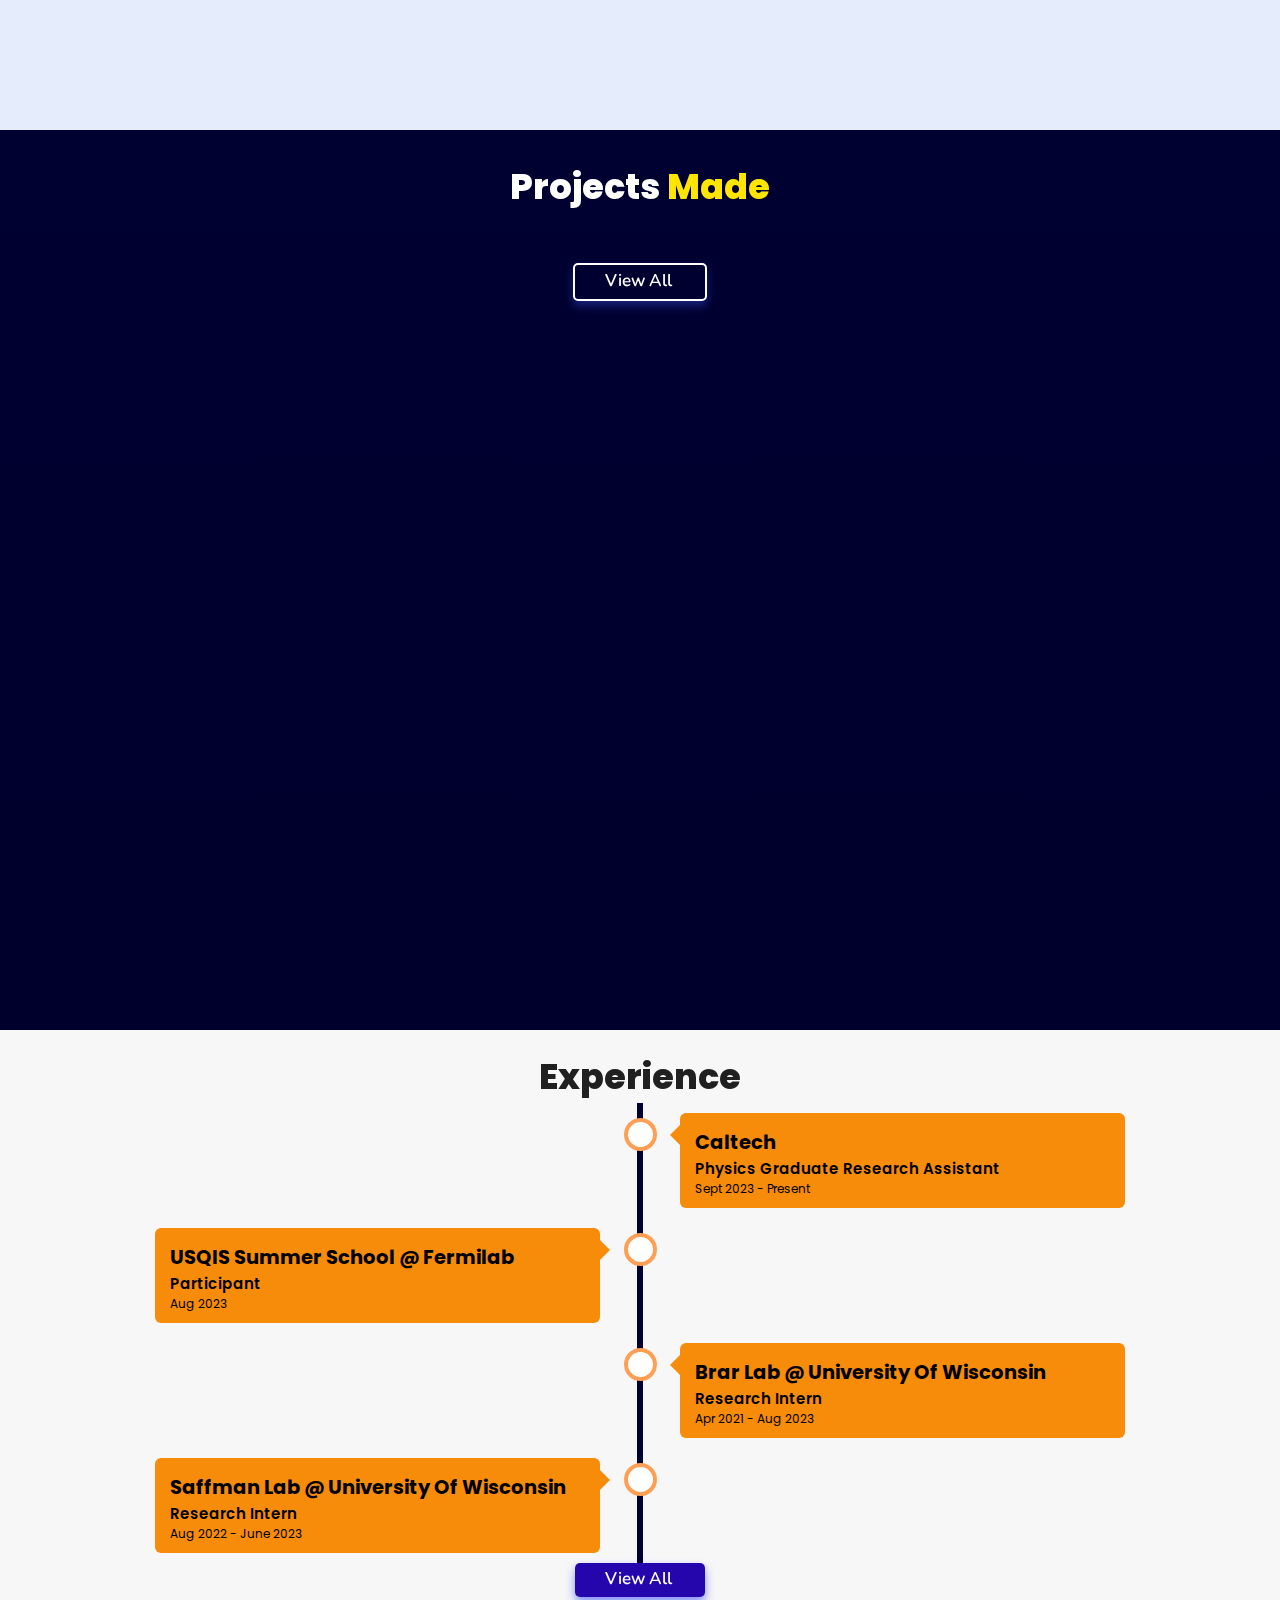
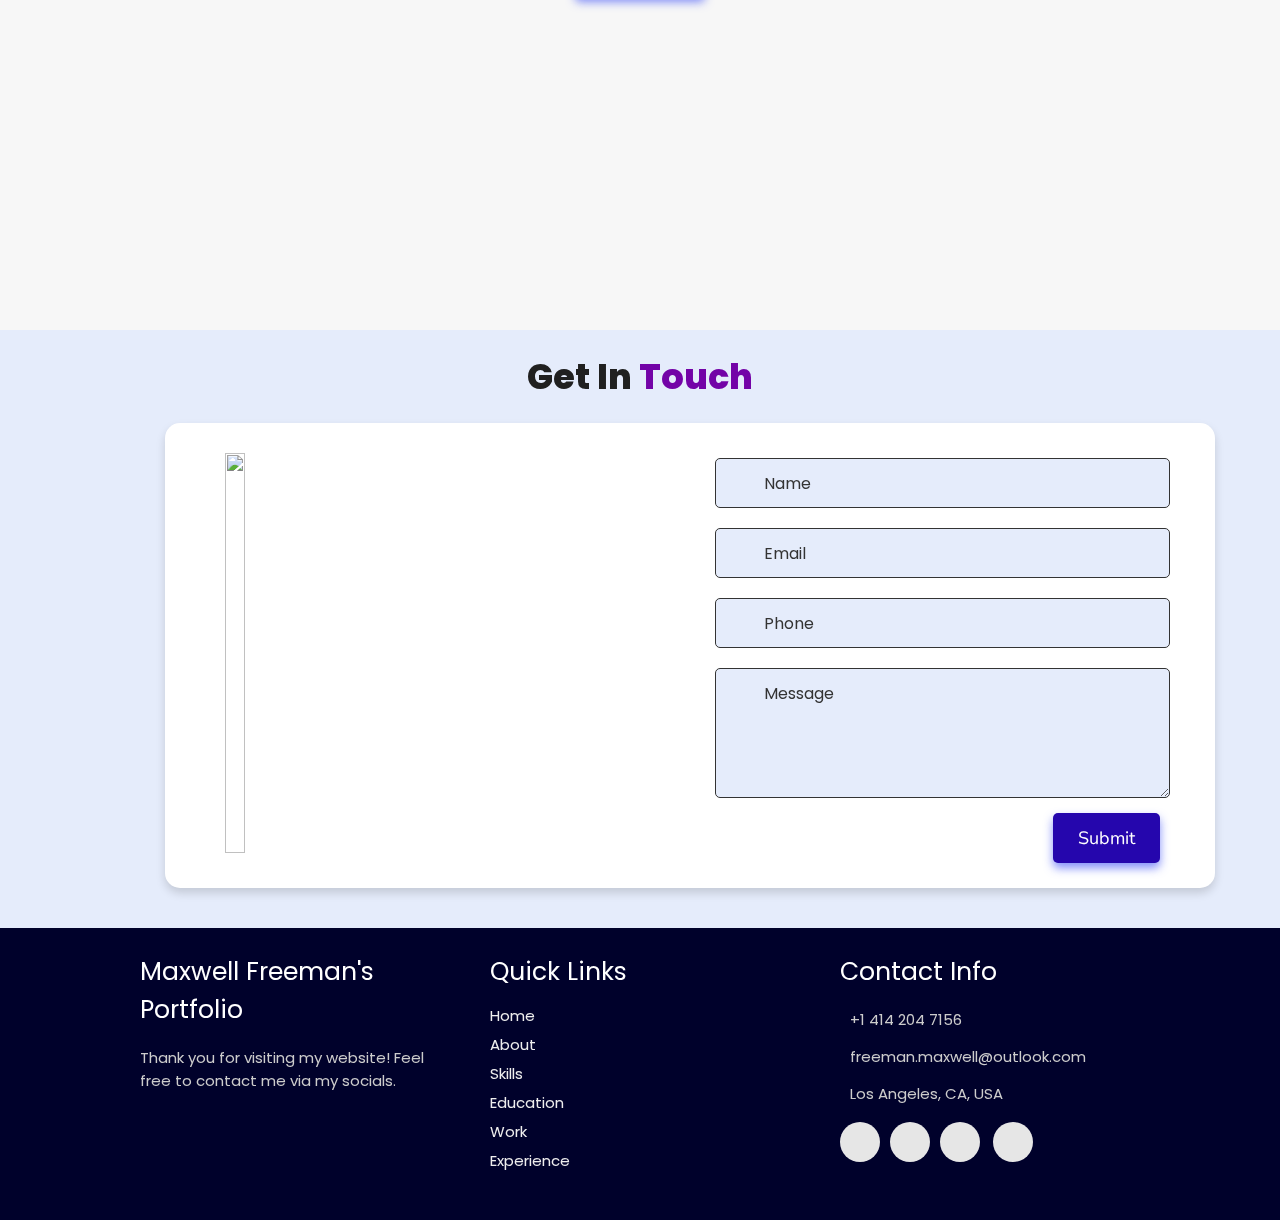
==== commit beddbc1f: "Added google scholar button" ====
--- a/index.html
+++ b/index.html
@@ -57,7 +57,7 @@
           <li><a class="github" aria-label="GitHub" href="https://github.com/freemanmaxwell" target="_blank"><i class="fab fa-github"></i></a></li>
           <!--<li><a class="twitter" aria-label="Twitter" href="https://twitter.com/i_m_alfaizkhan" target="_blank"><i class="fab fa-twitter"></i></a></li> -->
           <!--<li><a class="telegram" aria-label="Telegram" href="https://t.me/i_m_alfaizkhan" target="_blank"><i class="fab fa-telegram-plane"></i></a></li> -->
-          <li><a class="instagram" aria-label="Instagram" href="https://www.instagram.com/freemanmax6/"><i class="fab fa-instagram" target="_blank"></i></a></li>
+          <li><a class="scholar" aria-label="Scholar" href="https://scholar.google.com/citations?user=v8zCX2oAAAAJ&hl=en"><i class="fa fa-graduation-cap" target="_blank"></i></a></li>
           <!-- <li><a class="dev" aria-label="Dev" href="https://dev.to/alfaizkhan" target="_blank"><i class="fab fa-dev"></i></a></li> -->
         </ul>
       </div>
@@ -319,6 +319,7 @@
               <a href="https://www.linkedin.com/in/maxwell-freeman-61b3b6212/" class="fab fa-linkedin" aria-label="LinkedIn" target="_blank"></a>
               <a href="https://github.com/freemanmaxwell" class="fab fa-github" aria-label="GitHub" target="_blank"></a>
               <a href="mailto:freeman.maxwell@outlook.com" class="fas fa-envelope" aria-label="Mail" target="_blank"></a>
+              <a href="https://scholar.google.com/citations?user=v8zCX2oAAAAJ&hl=en" class="fa fa-graduation-cap" aria-label="Scholar" target="_blank"></a>
               <!--<a href="https://twitter.com/i_m_alfaizkhan" class="fab fa-twitter" aria-label="Twitter" target="_blank"></a>-->
               <!--<a href="https://t.me/i_m_alfaizkhan" class="fab fa-telegram-plane" aria-label="Telegram" target="_blank"></a>-->
           </div>
--- a/assets/css/style.css
+++ b/assets/css/style.css
@@ -0,0 +1,1229 @@
+@import url("https://fonts.googleapis.com/css2?family=Poppins:wght@400;600;700&display=swap");
+@import url("https://fonts.googleapis.com/css2?family=Nunito:ital,wght@0,300;0,400;0,600;0,700;1,300;1,400&display=swap");
+
+* {
+  margin: 0;
+  padding: 0;
+  box-sizing: border-box;
+  text-decoration: none;
+  outline: none;
+  border: none;
+  text-transform: capitalize;
+  transition: all 0.2s linear;
+}
+html {
+  font-size: 62.5%;
+  overflow-x: hidden;
+  scroll-behavior: smooth;
+}
+body {
+  background: #f7f7f7;
+  font-family: "Poppins", sans-serif;
+}
+
+*::selection {
+  background: #2b3dda;
+  color: #fff;
+}
+
+html {
+  font-size: 62.5%;
+  overflow-x: hidden;
+}
+html::-webkit-scrollbar {
+  width: 0.8rem;
+}
+html::-webkit-scrollbar-track {
+  background: rgb(235, 202, 245);
+}
+html::-webkit-scrollbar-thumb {
+  background: #420177;
+}
+
+/* pre loader start */
+.loader-container {
+  position: fixed;
+  top: 0;
+  left: 0;
+  z-index: 10000;
+  background: #e6eff1;
+  display: flex;
+  align-items: center;
+  justify-content: center;
+  height: 100%;
+  width: 100%;
+}
+.loader-container.fade-out {
+  top: -120%;
+}
+/* pre loader end */
+
+/* navbar starts */
+header {
+  position: fixed;
+  top: 0;
+  left: 0;
+  right: 0;
+  z-index: 1000;
+  display: flex;
+  align-items: center;
+  justify-content: space-between;
+  padding: 1.7rem 10%;
+  height: 6.5rem;
+  background-color: #fff;
+  box-shadow: 0 1px 4px rgba(146, 161, 176, 0.3);
+}
+section {
+  min-height: 100vh;
+  padding: 2rem 9%;
+}
+.heading {
+  font-size: 3.5rem;
+  color: rgb(32, 32, 32);
+  font-weight: 800;
+  text-align: center;
+}
+.heading span {
+  color: rgb(115, 3, 167);
+}
+header .logo {
+  font-size: 1.9rem;
+  font-weight: 800;
+  text-decoration: none;
+  color: #0e2431;
+}
+header .logo i {
+  font-size: 2.2rem;
+}
+header .logo:hover {
+  color: #fc8c05;
+}
+header .navbar ul {
+  list-style: none;
+  display: flex;
+  justify-content: center;
+  align-items: center;
+}
+header .navbar li {
+  margin-left: 2.5rem;
+}
+header .navbar ul li a {
+  font-size: 1.57rem;
+  color: #0e2431;
+  font-weight: 600;
+  text-decoration: none;
+  letter-spacing: 0.04rem;
+  transition: 0.2s;
+}
+header .navbar ul li a.active,
+header .navbar ul li a:hover {
+  color: #011aff;
+  border-bottom: 0.2rem solid #011aff;
+  padding: 0.5rem 0;
+}
+/* navbar ends */
+
+/* hamburger icon starts*/
+#menu {
+  font-size: 3rem;
+  cursor: pointer;
+  color: rgb(24, 2, 63);
+  display: none;
+}
+@media (max-width: 768px) {
+  #menu {
+    display: block;
+  }
+  header .navbar {
+    position: fixed;
+    top: 6.5rem;
+    right: -120%;
+    width: 75%;
+    height: 100%;
+    text-align: left;
+    align-items: flex-start;
+    background-color: #0e0f31;
+  }
+  header .navbar ul {
+    flex-flow: column;
+    padding: 1rem;
+  }
+  header .navbar ul li {
+    text-align: center;
+    width: 100%;
+    margin: 1rem 0;
+    border-radius: 0.5rem;
+    width: 26rem;
+  }
+  header .navbar ul li a {
+    display: block;
+    padding: 1rem;
+    text-align: left;
+    color: #fff;
+    font-size: 2rem;
+  }
+  header .navbar ul li a.active,
+  header .navbar ul li a:hover {
+    padding: 1rem;
+    color: #fff;
+    border-radius: 0.5rem;
+    border-bottom: 0.5rem solid #011aff;
+  }
+  .fa-times {
+    transform: rotate(180deg);
+  }
+  header .navbar.nav-toggle {
+    right: 0;
+  }
+}
+/* hamburger icon ends */
+
+/* hero section starts*/
+.home {
+  position: relative;
+  display: flex;
+  flex-wrap: wrap;
+  gap: 1.5rem;
+  min-height: 100vh;
+  align-items: center;
+}
+.home #particles-js {
+  position: absolute;
+  top: 0;
+  left: 0;
+  height: 100%;
+  width: 100%;
+}
+.home::before {
+  content: "";
+  position: absolute;
+  top: 0;
+  left: 0;
+  height: 100%;
+  width: 100%;
+}
+.home .content {
+  flex: 1 1 40rem;
+  padding-top: 1rem;
+  z-index: 1;
+}
+.home .image {
+  flex: 1 1 40rem;
+  z-index: 1;
+}
+.home .image img {
+  width: 70%;
+  margin-left: 6rem;
+  border-radius: 50%;
+  box-shadow: 0 2px 8px rgba(0, 0, 0, 0.3);
+  cursor: pointer;
+}
+.home .image img:hover {
+  box-shadow: 0 5px 15px rgba(0, 0, 0, 0.5);
+}
+.home .content h2 {
+  font-size: 5rem;
+  font-weight: 800;
+  color: #002057;
+}
+.home .content h2 span {
+  font-size: 5rem;
+  font-weight: 800;
+  color: #ff7b00;
+}
+.home .content p {
+  font-size: 2.5rem;
+  color: #000;
+  font-weight: 600;
+  padding: 1rem 0;
+}
+.home .content p span {
+  font-size: 2.5rem;
+  color: rgb(148, 8, 8);
+  font-weight: 600;
+  padding: 1rem 0;
+}
+.home .btn {
+  margin-top: 1rem;
+  position: absolute;
+  line-height: 0;
+  padding: 1.6rem 3rem;
+  border-radius: 4em;
+  transition: 0.5s;
+  color: #fff;
+  background: #2506ad;
+  box-shadow: 0px 5px 18px rgba(48, 68, 247, 0.6);
+  font-family: "Nunito", sans-serif;
+}
+.home .btn span {
+  font-weight: 700;
+  font-size: 1.7rem;
+  letter-spacing: 0.1rem;
+}
+.home .btn i {
+  margin-left: 0.3rem;
+  font-size: 1.5rem;
+  transition: 0.3s;
+}
+.home .btn:hover {
+  background: #1a047e;
+}
+.home .btn:hover i {
+  transform: translateX(5px);
+}
+/* social icons start */
+.socials {
+  position: relative;
+  margin-top: 9rem;
+}
+.socials .social-icons {
+  padding-left: 0;
+  margin-bottom: 0;
+  list-style: none;
+}
+.socials .social-icons li {
+  display: inline-block;
+  margin-bottom: 14px;
+}
+.social-icons a {
+  font-size: 2rem;
+  display: inline-block;
+  line-height: 44px;
+  color: #00d9ff;
+  background-color: #09011b;
+  width: 44px;
+  height: 44px;
+  text-align: center;
+  margin-right: 8px;
+  border-radius: 100%;
+  -webkit-transition: all 0.2s linear;
+  -o-transition: all 0.2s linear;
+  transition: all 0.2s linear;
+}
+.social-icons a:active,
+.social-icons a:focus,
+.social-icons a:hover {
+  color: #fff;
+  background-color: #0685da;
+}
+.social-icons a.github:hover {
+  background-color: #0e0e0e;
+}
+.social-icons a.twitter:hover {
+  background-color: #00aced;
+}
+.social-icons a.linkedin:hover {
+  background-color: #007bb6;
+}
+.social-icons a.dev:hover {
+  background-color: #070707;
+}
+.social-icons a.instagram:hover {
+  background-color: #ee00da;
+}
+.social-icons a.scholar:hover {
+  background-color: #ee00da;
+}
+/* social icons end */
+
+/* hero media queries starts*/
+@media (max-width: 450px) {
+  .home .btn {
+    margin: 4rem 0;
+  }
+  .socials {
+    margin-top: 12rem;
+  }
+  .home .image img {
+    margin-top: -12rem;
+  }
+  .home .content p {
+    font-size: 2.2rem;
+  }
+  .home .content p span {
+    font-size: 2.2rem;
+  }
+}
+/* hero media queries ends*/
+/* hero section end */
+
+/* about section starts */
+.about {
+  background: rgb(255, 255, 255);
+}
+.about .row {
+  display: flex;
+  flex-direction: row;
+  gap: 2rem;
+  flex-wrap: wrap;
+  padding: 4rem;
+}
+.about .row .image {
+  text-align: center;
+  flex: 1 1 35rem;
+}
+.about .row .image img {
+  margin: 4rem;
+  width: 30rem;
+  height: auto;
+  border-radius: 5%;
+  box-shadow: 0 5px 10px rgba(0, 0, 0, 0.6);
+  mix-blend-mode: luminosity;
+  transition: 0.3s;
+  cursor: pointer;
+}
+.about .row .image img:hover {
+  mix-blend-mode: normal;
+}
+.about .row .content {
+  flex: 1 1 45rem;
+  padding: 3rem;
+}
+.about .row .content h3 {
+  color: rgb(27, 27, 27);
+  font-size: 2.5rem;
+}
+.about .row .content .tag {
+  font-size: 1.4rem;
+  color: #020133;
+  font-weight: 600;
+  margin-top: 1rem;
+}
+.about .row .content p {
+  font-size: 1.5rem;
+  margin-top: 1.5rem;
+  font-family: "Nunito";
+  font-weight: 600;
+  text-transform: none;
+}
+.about .row .content .box-container {
+  display: flex;
+  flex-wrap: wrap;
+  gap: 1.5rem;
+  font-family: "Nunito";
+  font-weight: 600;
+}
+.about .row .content .box-container .box p {
+  text-transform: none;
+}
+.about .row .content .box-container .box p span {
+  color: #011aff;
+}
+.resumebtn {
+  margin-top: 6rem;
+}
+.resumebtn .btn {
+  padding: 1.7rem 3rem;
+  border-radius: 0.5em;
+  transition: 0.3s;
+  color: #fff;
+  background: #2506ad;
+  box-shadow: 0px 5px 10px rgba(48, 68, 247, 0.6);
+  font-family: "Nunito", sans-serif;
+}
+.resumebtn .btn span {
+  font-weight: 600;
+  font-size: 1.8rem;
+  letter-spacing: 0.1rem;
+}
+.resumebtn .btn i {
+  margin-left: 0.3rem;
+  font-size: 1.2rem;
+  transition: 0.3s;
+}
+.resumebtn .btn:hover {
+  background: #1a047e;
+}
+.resumebtn .btn:hover i {
+  transform: translateX(5px);
+}
+/* about media queries starts*/
+@media screen and (max-width: 600px) {
+  .about .row .image {
+    margin-top: 2rem;
+  }
+  .about .row .image img {
+    margin: 0 auto;
+    width: 80%;
+    mix-blend-mode: normal;
+  }
+  .about .row {
+    padding: 0.5rem;
+    margin-bottom: 7rem;
+  }
+  .about .row .content {
+    padding: 1rem;
+  }
+  .about .row .content .box-container {
+    gap: 0;
+  }
+}
+/* about media queries ends*/
+/* about section ends */
+
+/* skills section starts */
+.skills {
+  min-height: 90vh;
+  background: linear-gradient(to bottom, #57059e, #4a00e0);
+}
+.skills h2 {
+  color: #fff;
+}
+.skills .heading span {
+  color: rgb(255, 230, 0);
+}
+.skills .container {
+  background: rgba(0, 0, 22, 0.4);
+  color: #fff;
+  border-radius: 1rem;
+  padding: 2rem;
+  width: 90%;
+  margin: auto;
+  margin-top: 2rem;
+}
+.skills .container .row {
+  display: grid;
+  grid-template-columns: repeat(6, 1fr);
+  flex-wrap: wrap;
+  gap: 1.8rem;
+}
+.skills .container .bar {
+  margin-bottom: 15px;
+  padding: 10px;
+  border-radius: 1rem;
+  box-shadow: 0 4px 10px rgba(0, 0, 0, 0.2);
+  background: rgba(0, 0, 22, 0.9);
+  transition: 0.2s;
+}
+.skills .container .bar:hover {
+  box-shadow: 0 8px 10px rgba(0, 2, 68, 0.8) !important;
+  background-color: rgba(0, 0, 0, 0.9) !important;
+}
+.skills .container .bar .info {
+  display: flex;
+  flex-direction: column;
+  align-items: center;
+  gap: 1rem;
+  margin-top: 1rem;
+}
+.skills .container .bar .info i {
+  font-size: 4rem;
+}
+.skills .container .bar .info span {
+  font-size: 2rem;
+  font-weight: 500;
+  font-family: "Poppins";
+  margin-left: 0.5rem;
+}
+/* skills media queries starts*/
+@media screen and (max-width: 600px) {
+  .skills .container {
+    padding: 0;
+    margin: 0;
+  }
+  .skills .container .row {
+    grid-template-columns: repeat(2, 1fr);
+    margin: 1rem;
+    padding: 2rem 0.2rem 2rem 0.2rem;
+    gap: 1rem;
+  }
+  .skills .container {
+    margin-top: 5px;
+    width: 100%;
+  }
+}
+/* skills media queries ends*/
+/* skills section ends */
+
+/* education section starts */
+.education {
+  background: #e5ecfb;
+  min-height: 80vh;
+}
+.education .qoute {
+  font-size: 1.5rem;
+  text-align: center;
+  font-family: "Nunito", sans-serif;
+  font-weight: 600;
+  margin-top: 0.5rem;
+  text-transform: none;
+}
+.education .box-container {
+  display: flex;
+  flex-wrap: wrap;
+  justify-content: center;
+  align-items: center;
+  flex-direction: column;
+}
+.education .box-container .box {
+  display: flex;
+  flex-direction: row;
+  width: 80%;
+  border-radius: 0.5rem;
+  box-shadow: 0.2rem 0.5rem 1rem rgba(0, 0, 0, 0.2);
+  text-align: center;
+  position: relative;
+  margin-top: 2rem;
+  overflow: hidden;
+  transition: 0.3s;
+  background: rgb(252, 252, 252);
+}
+.education .box-container .box:hover {
+  transform: scale(1.03);
+  box-shadow: 1rem 0.5rem 1.2rem rgba(0, 0, 0, 0.3);
+}
+.education .box-container .box .image {
+  flex: 1 1 20rem;
+  width: 100%;
+}
+.education .box-container .box img {
+  object-fit: cover;
+  position: relative;
+  width: 100%;
+  height: 100%;
+}
+.education .box-container .box .content {
+  position: relative;
+  display: flex;
+  flex-direction: column;
+  padding: 1rem;
+  flex-wrap: wrap;
+  flex: 1 1 70rem;
+}
+.education .box-container .box .content h3 {
+  font-size: 2.5rem;
+  color: #012970;
+  padding: 0.5rem 0;
+  font-weight: 600;
+  text-align: left;
+  margin-left: 1rem;
+}
+.education .box-container .box .content p {
+  font-size: 1.5rem;
+  margin-left: 1rem;
+  text-align: left;
+}
+.education h4 {
+  font-size: 2rem;
+  color: rgb(34, 109, 0);
+  text-align: left;
+  margin: 1rem;
+  font-family: "Nunito", sans-serif;
+  font-weight: 700;
+}
+
+/* education media queries starts*/
+@media screen and (max-width: 600px) {
+  .education .box-container .box {
+    flex-direction: column;
+    width: 100%;
+  }
+  .education .box-container .box .image {
+    width: 100%;
+    height: 25rem;
+  }
+  .education .box-container .box img {
+    width: 100%;
+  }
+  .education .box-container .box .content {
+    position: relative;
+    display: flex;
+    flex-direction: column;
+    padding: 1rem;
+    flex-wrap: wrap;
+    flex: 0;
+  }
+  .education .btns {
+    margin-top: 2rem;
+    margin-left: 1rem;
+    margin-right: 1rem;
+    flex-wrap: wrap;
+  }
+}
+/* education media queries ends*/
+/* education section ends */
+
+/* work section starts */
+.work {
+  /* background: #010124; */
+  background: linear-gradient(to bottom, #000031, #00002c);
+}
+.work h2 {
+  color: #fff;
+  padding: 1rem;
+}
+.work .heading span {
+  color: rgb(255, 230, 0);
+}
+.work .box-container {
+  display: flex;
+  flex-wrap: wrap;
+  gap: 1.5rem;
+  margin: 2rem;
+}
+.work .box-container .box {
+  flex: 1 1 30rem;
+  border-radius: 0.5rem;
+  box-shadow: 0 0.5rem 1rem rgba(0, 0, 0, 0.1);
+  position: relative;
+  overflow: hidden;
+  height: 30rem;
+}
+.work .box-container .box img {
+  height: 100%;
+  width: 100%;
+  object-fit: cover;
+}
+.work .box-container .box .content {
+  height: 100%;
+  width: 100%;
+  position: absolute;
+  top: 85%;
+  left: 0;
+  background: rgba(255, 255, 255, 0.9);
+  display: flex;
+  flex-direction: column;
+}
+.work .box-container .box .content .tag {
+  display: flex;
+  flex-direction: row;
+  justify-content: space-between;
+  align-items: center;
+  height: 4.5rem;
+  width: 100%;
+  padding-left: 1rem;
+  background: #ffd900;
+}
+.work .box-container .box .content .tag h3 {
+  font-size: 2rem;
+}
+.work .box-container .box:hover .content {
+  top: 25%;
+}
+.work .desc {
+  margin: 2rem;
+  display: flex;
+  flex-direction: column;
+  justify-content: center;
+}
+.work .desc p {
+  font-size: 1.5rem;
+}
+.work .desc .btns {
+  display: flex;
+  justify-content: space-between;
+  width: 100%;
+  margin-top: 2rem;
+}
+.work .desc .btns .btn {
+  line-height: 0;
+  display: inline;
+  padding: 1.5rem 2.5rem;
+  border-radius: 0.5rem;
+  font-size: 1.5rem;
+  color: #fff;
+  background: rgb(12, 12, 12);
+  margin-right: 2rem;
+}
+.work .desc .btns .btn:hover {
+  background: #310ae0f5;
+}
+.work .viewall {
+  display: flex;
+  justify-content: center;
+}
+.work .viewall .btn {
+  position: relative;
+  line-height: 0;
+  padding: 1.6rem 3rem;
+  border-radius: 0.5em;
+  transition: 0.5s;
+  color: rgb(255, 255, 255);
+  font-weight: 700;
+  border: 2px solid #fff;
+  box-shadow: 0px 5px 10px rgba(65, 84, 241, 0.4);
+  text-align: center;
+}
+.work .viewall .btn span {
+  font-weight: 600;
+  font-size: 1.7rem;
+  font-family: "Nunito", sans-serif;
+}
+.work .viewall .btn i {
+  margin-left: 0.3rem;
+  font-size: 1.5rem;
+  transition: 0.3s;
+}
+.work .viewall .btn:hover {
+  background: #fff;
+  color: #000;
+}
+.work .viewall .btn:hover i {
+  transform: translateX(5px);
+}
+/* work section ends */
+
+/* experience section starts */
+.experience .timeline {
+  position: relative;
+  max-width: 1200px;
+  margin: 0 auto;
+}
+.experience .timeline::after {
+  content: "";
+  position: absolute;
+  width: 6px;
+  background: #020133;
+  top: 0;
+  bottom: 0;
+  left: 50%;
+  margin-left: -3px;
+  z-index: -2;
+}
+.experience .container {
+  padding: 10px 40px;
+  position: relative;
+  background-color: inherit;
+  width: 50%;
+}
+/*circles on timeline*/
+.experience .container::after {
+  content: "\f0b1";
+  position: absolute;
+  width: 25px;
+  height: 25px;
+  right: -17px;
+  background-color: rgb(255, 255, 255);
+  border: 4px solid #ff9f55;
+  top: 15px;
+  border-radius: 50%;
+  z-index: 100;
+  font-size: 1.89rem;
+  text-align: center;
+  font-weight: 600;
+  color: #02094b;
+  font-family: "Font Awesome\ 5 Free";
+}
+.experience .left {
+  left: 0;
+}
+.experience .right {
+  left: 50%;
+}
+/* arrows pointing right */
+.experience .left::before {
+  content: " ";
+  height: 0;
+  position: absolute;
+  top: 22px;
+  width: 0;
+  z-index: 1;
+  right: 30px;
+  border: medium solid #f68c09;
+  border-width: 10px 0 10px 10px;
+  border-color: transparent transparent transparent #f68c09;
+}
+/* arrows pointing left  */
+.experience .right::before {
+  content: " ";
+  height: 0;
+  position: absolute;
+  top: 22px;
+  width: 0;
+  z-index: 1;
+  left: 30px;
+  border: medium solid #f68c09;
+  border-width: 10px 10px 10px 0;
+  border-color: transparent #f68c09 transparent transparent;
+}
+.experience .right::after {
+  left: -16px;
+}
+.experience .content {
+  background-color: #f68c09;
+  position: relative;
+  border-radius: 6px;
+}
+.experience .content .tag {
+  font-size: 1.3rem;
+  padding-top: 1.5rem;
+  padding-left: 1.5rem;
+}
+.experience .content .desc {
+  margin-left: 1.5rem;
+  padding-bottom: 1rem;
+}
+.experience .content .desc h3 {
+  font-size: 1.5rem;
+  font-weight: 600;
+}
+.experience .content .desc p {
+  font-size: 1.2rem;
+}
+/* view all button */
+.morebtn {
+  display: flex;
+  justify-content: center;
+}
+.morebtn .btn {
+  position: relative;
+  line-height: 0;
+  padding: 1.6rem 3rem;
+  border-radius: 0.5em;
+  transition: 0.5s;
+  color: #fff;
+  background: #2506ad;
+  box-shadow: 0px 5px 10px rgba(48, 68, 247, 0.6);
+  text-align: center;
+}
+.morebtn .btn span {
+  font-weight: 600;
+  font-size: 1.7rem;
+  font-family: "Nunito", sans-serif;
+}
+.morebtn .btn i {
+  margin-left: 0.3rem;
+  font-size: 1.5rem;
+  transition: 0.3s;
+}
+.morebtn .btn:hover {
+  background: #1a047e;
+}
+.morebtn .btn:hover i {
+  transform: translateX(5px);
+}
+
+/* Media queries - Responsive timeline on screens less than 600px wide */
+@media screen and (max-width: 600px) {
+  .experience {
+    min-height: 80vh;
+  }
+  .experience .timeline {
+    margin-top: 2rem;
+  }
+  .experience .timeline::after {
+    left: 31px;
+  }
+  .experience .container {
+    width: 100%;
+    padding-left: 8rem;
+    padding-right: 2rem;
+  }
+  .experience .container::after {
+    font-size: 2.2rem;
+  }
+  .experience .container::before {
+    left: 61px;
+    border: medium solid #f68c09;
+    border-width: 10px 10px 10px 0;
+    border-color: transparent #f68c09 transparent transparent;
+  }
+  .experience .left::after {
+    left: 15px;
+  }
+  .experience .right::after {
+    left: 15px;
+  }
+  .experience .right {
+    left: 0%;
+  }
+  .morebtn {
+    margin-top: 3rem;
+  }
+}
+/* experience media queries ends */
+/* experience section ends */
+
+/* contact section starts */
+.contact {
+  background: #e5ecfb;
+  min-height: 60vh;
+}
+.contact .container {
+  max-width: 1050px;
+  width: 100%;
+  background: #fff;
+  border-radius: 1.5rem;
+  margin: 2rem 5rem;
+  box-shadow: 0 5px 10px rgba(0, 0, 0, 0.15);
+}
+.contact .container .content {
+  display: flex;
+  align-items: center;
+  justify-content: space-between;
+  padding: 2.5rem 2rem;
+}
+.contact .content .image-box {
+  max-width: 60%;
+  margin-left: 4rem;
+}
+.contact .content .image-box img {
+  width: 100%;
+  height: 40rem;
+  position: relative;
+}
+.contact .content form {
+  width: 45%;
+  margin-right: 3.5rem;
+}
+form .form-group {
+  display: flex;
+  flex-direction: column;
+  justify-content: center;
+}
+.form-group .field {
+  height: 50px;
+  display: flex;
+  position: relative;
+  margin: 1rem;
+  width: 100%;
+}
+form i {
+  position: absolute;
+  top: 50%;
+  left: 18px;
+  color: rgb(51, 51, 51);
+  font-size: 17px;
+  pointer-events: none;
+  transform: translateY(-50%);
+}
+form .field input,
+form .message textarea {
+  width: 100%;
+  height: 100%;
+  outline: none;
+  padding: 0 16px 0 48px;
+  font-size: 16px;
+  font-family: "Poppins", sans-serif;
+  border-radius: 5px;
+  border: 1px solid rgb(51, 51, 51);
+  background: #e5ecfb;
+}
+.field input::placeholder,
+.message textarea::placeholder {
+  color: rgb(51, 51, 51);
+}
+.field input:focus,
+.message textarea:focus {
+  padding-left: 47px;
+  border: 2px solid rgb(115, 3, 167);
+}
+.field input:focus ~ i,
+.message textarea:focus ~ i {
+  color: rgb(115, 3, 167);
+}
+form .message {
+  position: relative;
+  margin: 1rem;
+  width: 100%;
+}
+form .message i {
+  top: 25px;
+  font-size: 20px;
+  left: 15px;
+}
+form .message textarea {
+  min-height: 130px;
+  max-height: 230px;
+  max-width: 100%;
+  min-width: 100%;
+  padding: 12px 20px 0 48px;
+}
+form .message textarea::-webkit-scrollbar {
+  width: 0px;
+}
+form .button-area {
+  display: flex;
+  float: right;
+  flex-direction: row-reverse;
+}
+.button-area button {
+  color: #fff;
+  border: none;
+  outline: none;
+  font-size: 1.8rem;
+  cursor: pointer;
+  border-radius: 5px;
+  padding: 13px 25px;
+  background: #2506ad;
+  box-shadow: 0px 5px 10px rgba(48, 68, 247, 0.6);
+  transition: 0.3s ease;
+  font-family: "Nunito", sans-serif;
+}
+.button-area button:hover {
+  background: #421cecf5;
+}
+.button-area span {
+  font-size: 17px;
+  padding: 1rem;
+  display: none;
+}
+.button-area button i {
+  position: relative;
+  top: 6px;
+  left: 2px;
+  font-size: 1.5rem;
+  transition: 0.3s;
+  color: #fff;
+}
+.button-area button:hover i {
+  left: 8px;
+}
+/* contact section media queries starts */
+@media (max-width: 900px) {
+  .contact {
+    min-height: 70vh;
+  }
+  .contact .container {
+    margin: 3rem 0 2rem 0;
+  }
+  .contact .container .content {
+    padding: 18px 12px;
+  }
+  .contact .content .image-box {
+    display: none;
+  }
+  .contact .content form {
+    width: 100%;
+    margin-right: 2rem;
+  }
+}
+/* contact section media queries ends */
+/* contact section ends */
+
+/* footer section starts */
+.footer {
+  min-height: auto;
+  padding-top: 0;
+  background: rgb(0, 1, 43);
+}
+.footer .box-container {
+  display: flex;
+  justify-content: center;
+  flex-wrap: wrap;
+}
+.footer .box-container .box {
+  flex: 1 1 25rem;
+  margin: 2.5rem;
+}
+.footer .box-container .box h3 {
+  font-size: 2.5rem;
+  color: #fff;
+  padding-bottom: 1rem;
+  font-weight: normal;
+}
+.footer .box-container .box p {
+  font-size: 1.5rem;
+  color: #ccc;
+  padding: 0.7rem 0;
+  text-transform: none;
+}
+.footer .box-container .box p i {
+  padding-right: 1rem;
+  color: #ffae00;
+}
+.footer .box-container .box a {
+  font-size: 1.5rem;
+  color: rgb(238, 238, 238);
+  padding: 0.3rem 0;
+  display: block;
+}
+.footer .box-container .box a:hover {
+  color: #ffae00;
+}
+.footer .box-container .box .share {
+  display: flex;
+  flex-wrap: wrap;
+  padding: 1rem 0;
+}
+.footer .box-container .box .share a {
+  height: 4rem;
+  width: 4rem;
+  padding: 1rem;
+  text-align: center;
+  border-radius: 5rem;
+  font-size: 1.7rem;
+  margin-right: 1rem;
+  transition: 0.2s;
+  background: rgb(230, 230, 230);
+  color: #02094b;
+  border: none;
+}
+.footer .box-container .box .share a:hover {
+  background: transparent;
+  transform: scale(0.98);
+  border: 0.1rem solid rgb(180, 178, 178);
+  color: #ffae00;
+}
+.footer .credit {
+  padding: 1rem 0 0 0;
+  text-align: center;
+  font-size: 1.5rem;
+  font-family: "Nunito", sans-serif;
+  font-weight: 600;
+  color: #fff;
+  border-top: 0.1rem solid #fff3;
+}
+.footer .credit a {
+  color: #ffae00;
+}
+.footer .fa {
+  color: #e90606;
+  margin: 0 0.3rem;
+  font-size: 1.5rem;
+  animation: pound 0.35s infinite alternate;
+}
+@-webkit-keyframes pound {
+  to {
+    transform: scale(1.1);
+  }
+}
+@keyframes pound {
+  to {
+    transform: scale(1.1);
+  }
+}
+@media (max-width: 450px) {
+  .footer .box-container .box {
+    margin: 1.5rem;
+  }
+  .footer .box-container .box p {
+    padding: 0.7rem;
+  }
+  .footer .box-container .box .share a {
+    padding: 1.2rem;
+  }
+}
+/* footer section ends */
+
+/* common media queries starts*/
+@media (max-width: 450px) {
+  html {
+    font-size: 55%;
+  }
+  body {
+    padding-right: 0;
+  }
+  section {
+    padding: 2rem;
+  }
+}
+/* common media queries ends*/
+
+/* scroll top starts */
+#scroll-top {
+  position: fixed;
+  top: -140%;
+  right: 2rem;
+  padding: 1rem 1.5rem;
+  font-size: 2rem;
+  background: #ffae00;
+  color: rgb(13, 0, 44);
+  border-radius: 50%;
+  transition: 1s linear;
+  z-index: 1000;
+}
+#scroll-top.active {
+  top: calc(100% - 12rem);
+}
+/* scroll top ends */
